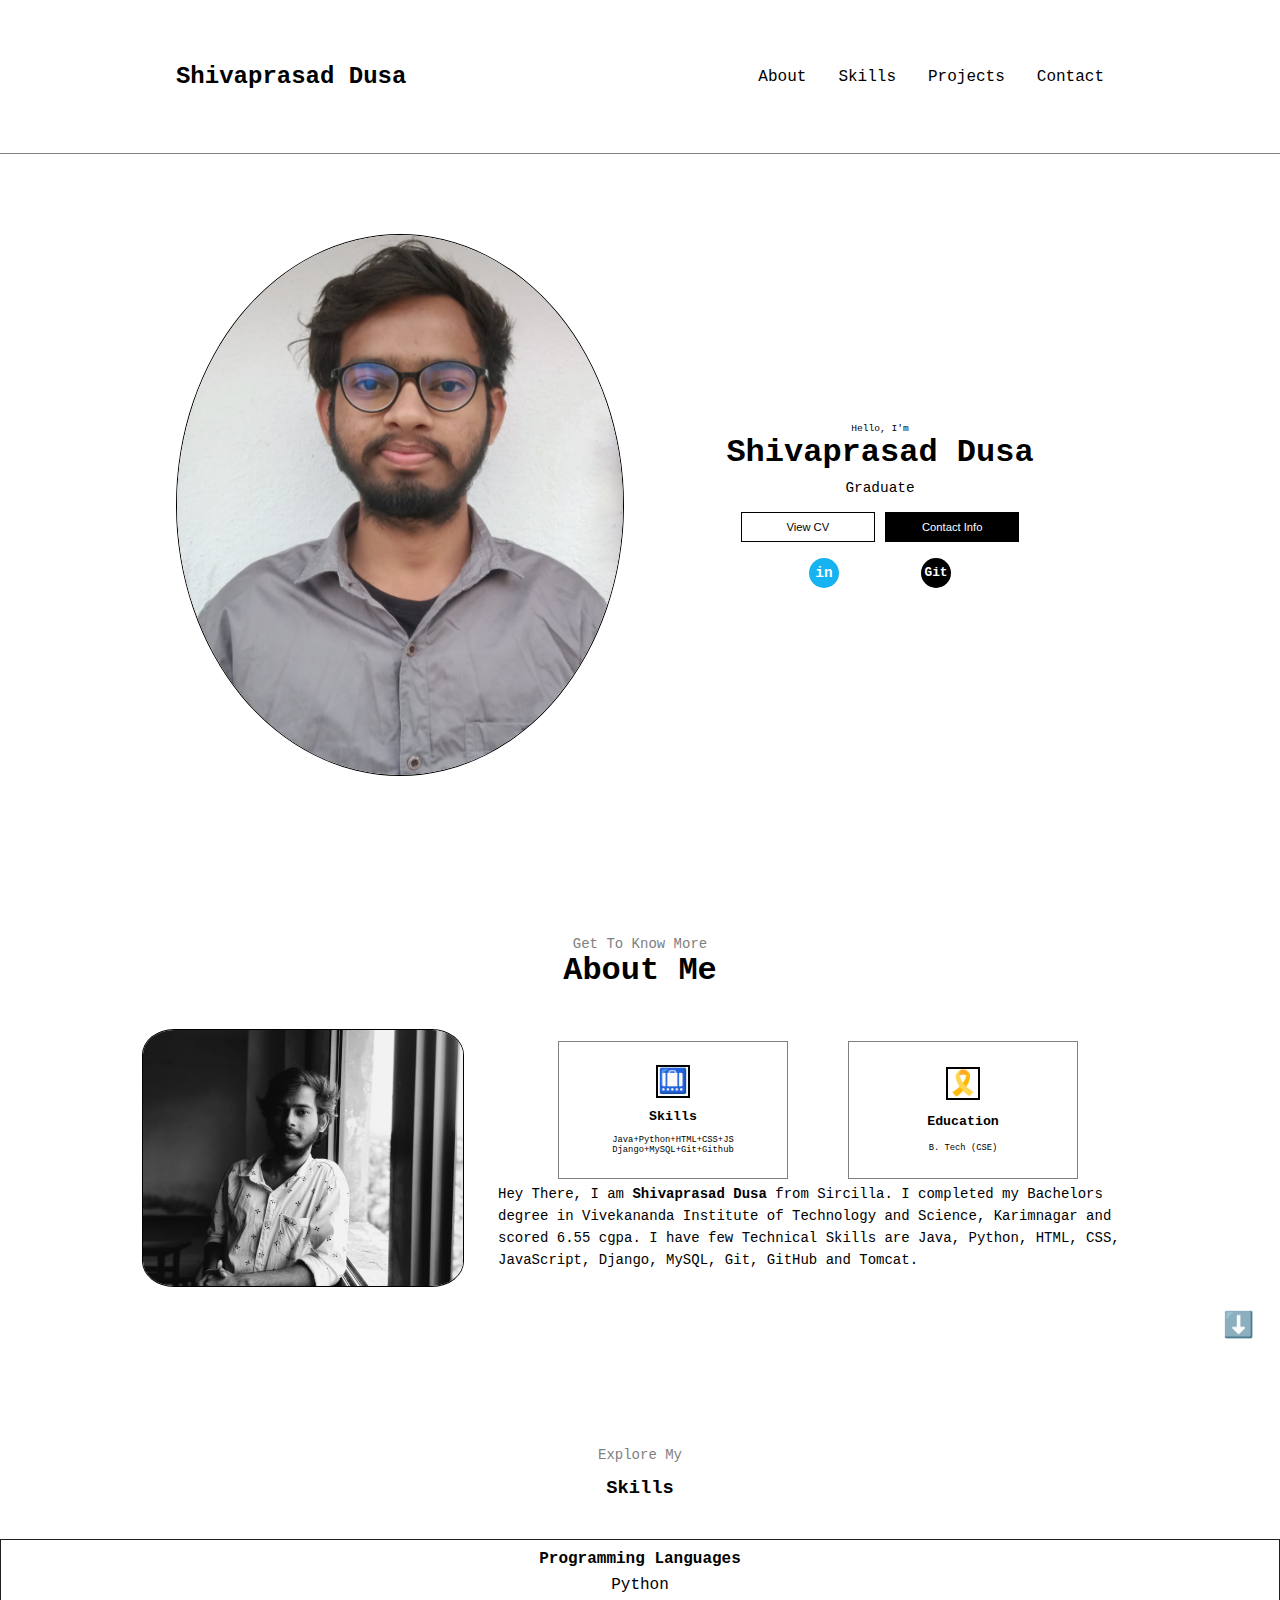
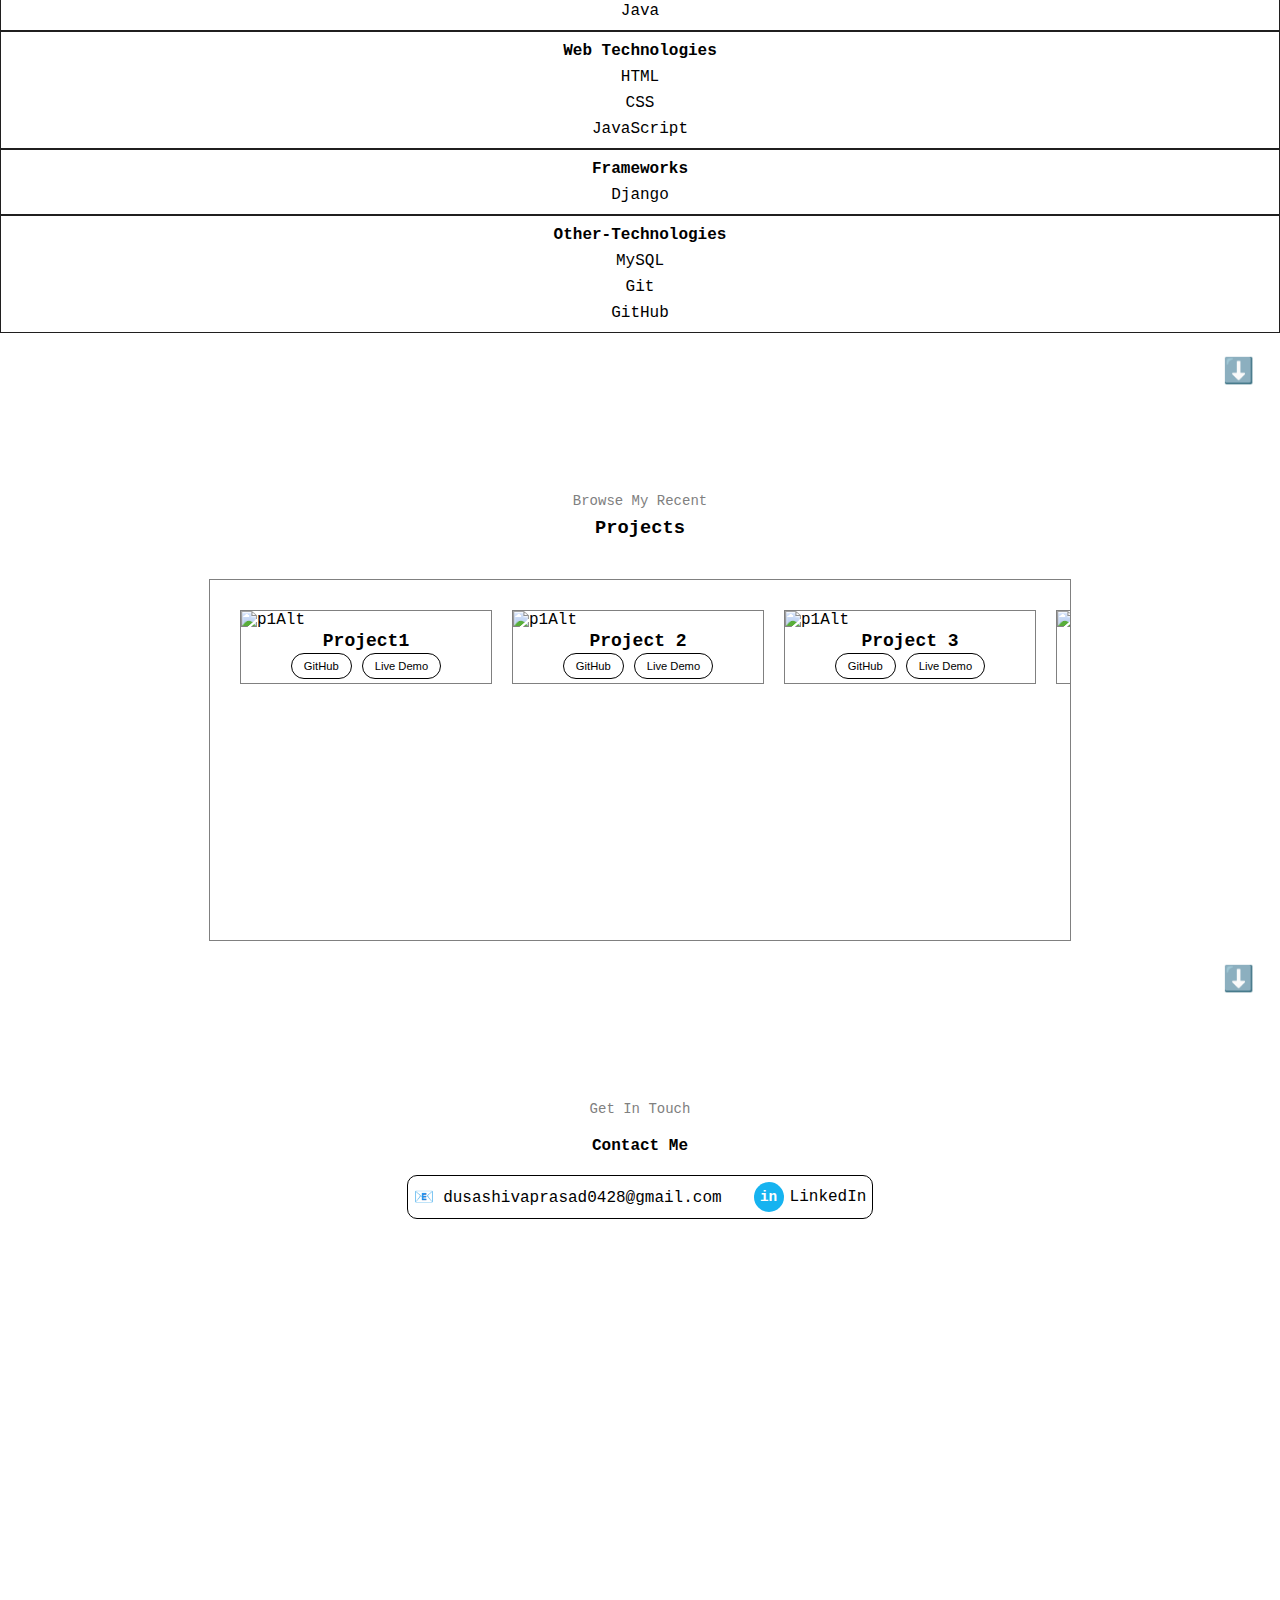
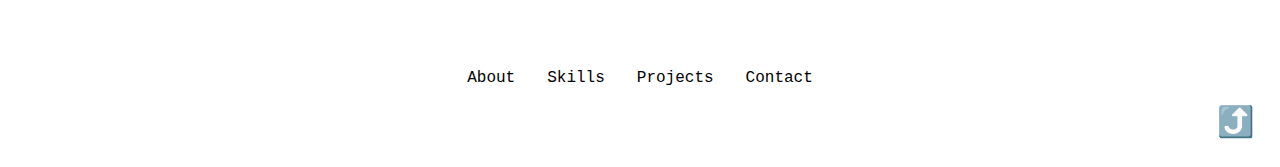
==== index.html @ 802c94ba "adding hrefs" ====
<!DOCTYPE html>
<html lang="en">
<head>
    <meta charset="UTF-8">
    <meta name="viewport" content="width=device-width, initial-scale=1.0">
    <title>Document</title>

    <link rel = "stylesheet"  href = "style.css"/>
</head>

    
<body>

    <nav id="nav-bar">
        <div class="logo">Shivaprasad Dusa</div>
        <ul class="nav-links">

            <li>    <a href="#about">About       </a>    </li>
            <li>    <a href="#skills">Skills     </a>    </li>
            <li>    <a href="#projects">Projects </a>    </li>
            <li>    <a href="#contact">Contact  </a>    </li>
            
        </ul>
    </nav>

    <section id="profile">
        <div class="profile-pic-container">
            <img src="Images/mine.jpg" class="profile-pic">
        </div>

        <div class="profile-container">
            <div class="profile-text-container">
                <p class="section-text-p1">Hello, I'm</p>
                <h1>Shivaprasad Dusa</h1>
                <p class="section-text-p2">Graduate</p>
            </div>

            <div class="resume-and-contact-container">
                <button class="btn resume-btn" onclick="window.open('Images/ShivaPrasadResumeG2.pdf')">View CV</button>
                <button class="btn contact-btn" onclick="location.href = '#contact'">Contact Info</button>
            </div>

            <div class="socials-container">
                <div class="linkedin-div"  onclick = "window.open('https://in.linkedin.com/in/shivaprasad-dusa-7744541a8')">in</div>
                <div class="github-div" onclick = "window.open('github.com/Shivaprasad100')">Git</div>
            </div>
        </div>
    </section>



    <section id="about">

        <div class="about-me-name-head">
            <p class="tag">Get To Know More</p>
            <h1>About Me</h1>
        </div>

        <div class="about-me-container">

            <div class="about-pic-container">
                <img src="Images/MeBlackWhitePic.jpg" alt="minePic" class="about-pic" >
            </div>

            <div class="about-container">

                <div class="skills-and-education-container">

                    <div class="skills-container">

                        <div class="skills-badge">🛄</div>
                        <h5 class="skills-name">Skills</h5>
                        <div class="skills-are">Java+Python+HTML+CSS+JS
                            Django+MySQL+Git+Github </div>
                    </div>

                    <div class="education-container">
                        <div class="education-badge">🎗️</div>
                        <h5 class="education-name">Education</h5>
                        <div class="education-is">B. Tech (CSE)</div>
                    </div>
                </div>

                <div class="career-object">
                    Hey There, I am <strong>Shivaprasad Dusa</strong> from Sircilla. 
                    I completed my Bachelors degree in Vivekananda Institute of Technology and Science, Karimnagar 
                    and scored 6.55 cgpa. 
                    I have few Technical Skills are Java, Python, HTML, CSS, JavaScript, 
                    Django, MySQL, Git, GitHub and Tomcat.
                </div>
            </div>
        </div>

        <div class="arrow icon" onclick="location.href='#skills'">⬇️</div>
    </section>


    <section id="skills">

        <div class="skills-head">
            <div class="tag">Explore My</div>
            <h3>Skills</h3>
        </div>

        <div class="skills-explore-container">

            

            
        </div>

        <div class="arrow icon" onclick="location.href='#projects' ">⬇️</div>
    </section>



    <section id="projects">

        <div class="project-head">
            <div class="tag">Browse My Recent</div>
            <h3> Projects </h3>
        </div>

        <div class="projects-container">

        </div>

        <div class="arrow icon" onclick="location.href='#contact' ">⬇️</div>
    </section>

    <section id="contact">

        <div class="contact-container">

            <div class="tag">Get In Touch </div>
            <div class="contact-me-name">Contact Me</div>

            <div class="contact-details">
                <div class="gmail-container">📧 dusashivaprasad0428@gmail.com </div>
                <div class="linkedin-container"><div class="linkedin-div">in</div> LinkedIn</div>
            </div>

        </div>


        <div class="nav-links-container">
            <ul class="nav-links">
                <li>    <a href="#about">About          </a>    </li>
                <li>    <a href="#skills">Skills        </a>    </li>
                <li>    <a href="#projects">Projects     </a>    </li>
                <li>    <a  href="#contact">Contact     </a> </li>
            </ul>
        
        </div>


        <div class="arrow icon arrowUp" onclick="location.href='#nav-bar'">⤴️</div>
    </section>

 
    <script src = "jsfile.js"></script>
    
</body>
</html>
---- style.css ----
*{
    margin : 0;
    padding: 0;
}

body{
    font-family:'Courier New', Courier, monospace, cursive;
    scroll-behavior:smooth;

    display: flex;
    flex-direction: column;

    height: 100%;
    width: 100%;
}

/* NAV-BAR */
#nav-bar{
    height: 17vh;
    border-bottom: 1px solid gray;
    display: flex;
    justify-content: space-around;

    align-items: center;

}

.logo{
    font-size: 150%;
    font-weight: 600;
}
.nav-links{
    display: flex;
    justify-content: center;
    gap: 2rem;
    list-style: none;
}

.nav-links a{
    text-decoration: none;
    color:black;
    text-decoration-color: white;
}
.nav-links a:hover{
    color: rgb(47, 46, 46);
    text-decoration: underline;
    text-decoration-color: rgb(157, 157, 157);
    text-underline-offset: 0.5rem;

}

section{
    padding: 80px 0;
    height: 100%;
    width: 100%;

    row-gap: 40px;
}
/* PROFILE */

#profile{
    display: flex;

    justify-content:center;
    align-items: center;    
    height: 100%;
    width: 100%;

    gap: 2rem;

}

.profile-pic-container{
    width: 35%;
    height: 10%;
    display: flex;
    justify-content: space-around;
    align-items: center;
}

.profile-pic{
    width: 35vw;
    height: 60vh;
    border-radius: 60%;
    border: 1px solid black;
}

.profile-container{
    display: flex;
    flex-direction: column;

    justify-content: center;
    align-items: center;

    row-gap: 1rem;

    width: 35%;

}
.profile-text-container{
    display: flex;
    flex-direction: column;
    justify-content: space-around;
    align-items: center;

    font-size: 100%;
    width: 100%;
}
.section-text-p1, .section-text-p2, .profile-text-container h1, .resume-and-contact-container{
    display: flex;
    justify-content: center;
    align-items: center;

    width: 100%;

    gap:10px;
}

.section-text-p1{
    font-size: 60%;
}
.section-text-p2{
    margin-top: 1vh;
    font-size: 90%;
}


/* BUTTONS */

.btn{
    border: 1px solid black;

    font-size: 70%;
    width: 30%;
}
.resume-btn{
    background-color: white;
    padding: 8px 10px;
    transition: background-color 0.4s, color 0.4s;
}
.resume-btn:hover{
    background-color: black;
    color: white;
    cursor: pointer;
    box-shadow: 1px 1px 1px 1px rgba(0, 0, 0, 0.3);
}


.contact-btn{
    padding: 8px 10px;
    background-color: black;
    color: white;
    transition: background-color 0.4s, color 0.4s;
}
.contact-btn:hover{
    background-color: white;
    color: black;
    cursor: pointer;
    box-shadow: 1px 1px 1px 1px rgba(0, 0, 0, 0.3);

}

/* SOCIALS */
.socials-container{
    display: flex;
    justify-content: space-around;
    align-items: center;

    width: 50%;

}
.linkedin-div{
    background-color: rgb(22, 179, 240);
    display: flex;
    justify-content: center;
    align-items: center;

    color: white;
    width: 30px;
    height: 30px;
    border-radius: 15px;

    text-align: center;
    cursor: pointer;

    text-wrap:nowrap;

    font-weight: bold;
    font-size: 90%;
}
.github-div{
    background-color: black;
    color: white;

    display: flex;
    justify-content: center;
    align-items: center;

    width: 30px;
    height: 30px;

    border-radius: 15px;

    font-size: 80%;
    font-weight: bold;

    cursor: pointer;
}


/* ABOUT */

#about{
    position: relative;

    display: flex;
    flex-direction: column;
    justify-content: space-around;

    align-items: center;

}
.about-me-name-head{
    display: flex;
    flex-direction: column;
    justify-content: center;
    align-items: center;



    width: 100%;
    height: 30%;
}


.about-me-container{
    display: flex;
    justify-content:center;
    align-items: center;

    gap: 4vh;


    width: 100%;
    height: 70%;

}
.about-pic-container{
    display: flex;
    justify-content: space-around;
    justify-items: center;
    align-items: center;
    width: 25%;
    height: 70%;

}
.about-pic{
    width: 100%;
    height: 100%;
    border-radius: 10%;
    border: 1PX solid black;

}


.about-container{
    display: flex;
    flex-direction: column;
    justify-content: space-around;
    align-items: center;

    width: 50%;
    height: 70%;
}

.skills-and-education-container{
    display: flex;
    justify-content:space-evenly;
    align-items: center;
    width: 100%;


}
.skills-container, .education-container{
    border: 1px solid gray;

    display: flex;
    flex-direction: column;
    justify-content: space-around;
    align-items: center;
    padding: 18px;

    height: 100px;
    width: 30%;

}

.skills-are,  .education-is{
    text-align: center;
    font-size: 55%;
}
.education-badge, .skills-badge{
    border: 2px solid black;
    font-size: 24px;
}


.career-object{
    font-size: 14px;
    padding: 4px 0px;
    line-height: 22px;

}
.arrow{
    position: absolute;
    bottom: 26px;
    right: 26px;
    font-size: 25px;
    cursor: pointer;
}



/* SKILLS */
#skills{
    position: relative;

    display: flex;
    flex-direction: column;

    justify-content: center;
    align-items: center;
}

.skills-head{
    display: flex;
    flex-direction: column;    
    justify-content: center;
    align-items: center;

    row-gap: 14px;

    width: 100%;
    height: 40%;

}


.skills-explore-container{
    display: flex;
    justify-content: space-around;

    flex-wrap: wrap;

    align-items: top;
    
    width: 100%;
    height: 100%;


    

}

.each-skill-container{
    display: flex;
    flex-direction: column;

    justify-content: space-around;

    border: 1px solid rgb(32, 31, 31);

    padding: 10px;

    min-width: 150px;

    width: 100%;
    height: 100%;

}

.skill-li{
    list-style: none;
    display: flex;

    justify-content: top;
    flex-direction: column;

    row-gap: 8px;
    align-items: center;

    width: 100%;
    height: 100%;

    font-size: 18px;

}
.skill-li li{
    font-size: 16px;
}

.skill-li :first-child{
    font-weight: bold;
}




#projects{
    position: relative;

    display: flex;
    flex-direction: column ;

    justify-content: top;

    align-items:center;

    width: 100%;



    /* row-gap: 40px; */

}

.project-head{
    display: flex;
    flex-direction: column;
    justify-content: center;


    width: 100%;
    height: 25%;

    align-items: center;
    row-gap: 8px;

}

.tag{
    color: gray;
    font-size: 14px;
}

.projects-container{

    display: flex;
    justify-items: center;
    align-items: top;

    column-gap: 20px;
    overflow-y: hidden;
    scrollbar-width: none;

    height: 75%;
    width: 80%;  
    max-width: 800px;  
    min-width: 500px;
    min-height: 300px;


    border: 1px solid gray;

    padding: 30px;


}
.projects-container:hover{
    box-shadow: 1px 1px 1px 1px rgba(0, 0, 0, 0.3);

}

.each-project-container{
    border: 1px solid gray;
    display: flex;
    flex-direction: column;

    justify-content: space-between;

    align-items: center;

    row-gap: 2px;

    width: 80%;
    min-width: 250px;

    height: 70%;
}

.project-pic-container{
    width: 100%;
    height: 80%;
}
.project-pic-container img{
    width: 100%;
    height: 100%;
}
.project-name{
    text-align: center;
    font-size: 18px;
    font-weight: 600;
}

.btn-to-go-to-projects-live{
    display: flex;
    justify-content: space-around;
    align-items: center;

    column-gap: 10px;
    padding-bottom: 4px;
    

}

.github-project-btn, .live-project-btn{
    padding: 6px 12px;
    border-radius: 16px;

    background-color: white;
    width:auto;
}


#contact{
    display: flex;
    flex-direction: column;

    justify-content: space-between;
    align-items: center;

    row-gap: 50vh;


    position: relative;



}

.contact-container{
    display: flex;
    flex-direction: column;

    justify-content: center;
    align-items: center;
    row-gap: 20px;

    width: 100%;
    height: 60%;

}

.contact-me-name{
    font-weight: 600;
}

.contact-details{
    display: flex;
    justify-content: center;

    align-items: center;
    gap: 2rem;

    border: 1px solid black;
    padding: 6px;

    border-radius: 10px;
}
.gmail-container{
    cursor: pointer;
    display: flex;
    justify-content: center;
    align-items: center;
}
.linkedin-container{
    display: flex;
    justify-content: center;
    align-items: center;

    column-gap: 6px;
    cursor: pointer;
}


.nav-links-container{
    width: 100%;
    height: 20%;

    display: flex;
    justify-content: center;
    align-items:center;

}

.arrowUp{
    font-weight:bolder;
    font-size: 30px;
}


@media (min-width:600px){
    @media (max-width: 1000px){
        .projects-container{
            grid-template-columns: 1fr 1fr 1fr;
        }
    }

}

@media (min-width:900px){
    @media (max-width: 1050px){
        .resume-btn, .contact-btn{
            width: 33%;
            font-size: 60%;
        }
        .skills-are, .education-is{
            font-size: 50%;
        }
        .profile-text-container h1, .logo{
            font-size: 135%;
        }
        .section-text-p2, .nav-links li a, .career-object,.linkedin-div, .github-div .linkedin-container, .gmail-container{
            font-size: 80%;
        }

        .profile-pic{
            width:30vw;
            height: 50vh;
        }

    }
}


@media (min-width:750px){
    @media (max-width: 901px){
        .resume-btn, .contact-btn{
            width: 33%;
            font-size:45%;
        }
        .profile-text-container h1, .logo{
            font-size: 45%;
        }
        .section-text-p2, .nav-links li a, .linkedin-div, .github-div, .linkedin-container, .gmail-container{
            font-size: 65%;
        }

        .profile-pic{
            height: 45vh;
        }

        .skills-are, .education-is{
            font-size: 40%;
        }

    }
}

@media (min-width:650px){
    @media (max-width: 749px){
        .skills-are, .education-is{
            font-size: 40%;
        }
        .resume-btn, .contact-btn{
            width: 33%;
            font-size:35%;
        }
        .profile-text-container h1, .logo{
            font-size: 100%;
        }
        .section-text-p2, .section-text-p1, .nav-links li a, .linkedin-div, .github-div, .project-name, .linkedin-container, .gmail-container{
            font-size: 45%;
        }

        .profile-pic{
            height: 40vh;
        }

    }
}

@media (max-width: 649px){

    .skills-are, .education-is{
        font-size: 60%;
    }
    .logo{
        font-size: 90%;
    }
    .nav-links{
        column-gap: 10px;
    }
    .nav-links li a{
        font-size: 60%;
        gap: 10px;
    }
    section, .about-me-container, .about-container, .contact-details, #contact{
        display: flex;
        flex-direction: column;

        justify-content: center;
        align-items: center;

        width: 95%;
        height: 100%;

        margin: 20px 0;

        row-gap: 10px;
    }

    .about-pic-container{
        width: 80%;
    }
    .about-container{
        width: 100%;

    }
    .career-object{
        height: 50%;
        width: 90%;
    }
    .skills-and-education-container{
        height: 50%;
        width: 90%;
    }
    .education-container, .skills-container{
        width: 35%;
        height: 100px;
    }

    .profile-pic-container{
        width: 70%;
        height: 60vh;
}
    .profile-pic{
        width: 100%;
        height: 100%;
    }
    .profile-container{
        width: 100%;
        height: 100%;
    }

    .skills-explore-container{
        display: flex;
        flex-wrap: wrap;

    }
    .each-skill-container{
        width: 200px;
        min-height: 150px;
    }

    .projects-container{
        max-height: 300px;
        
    }
    .each-project-container{
        height: auto;
        width: auto;
    }

    #contact{
        row-gap: 30vh;
        padding-bottom: 10px;
    }

  
}
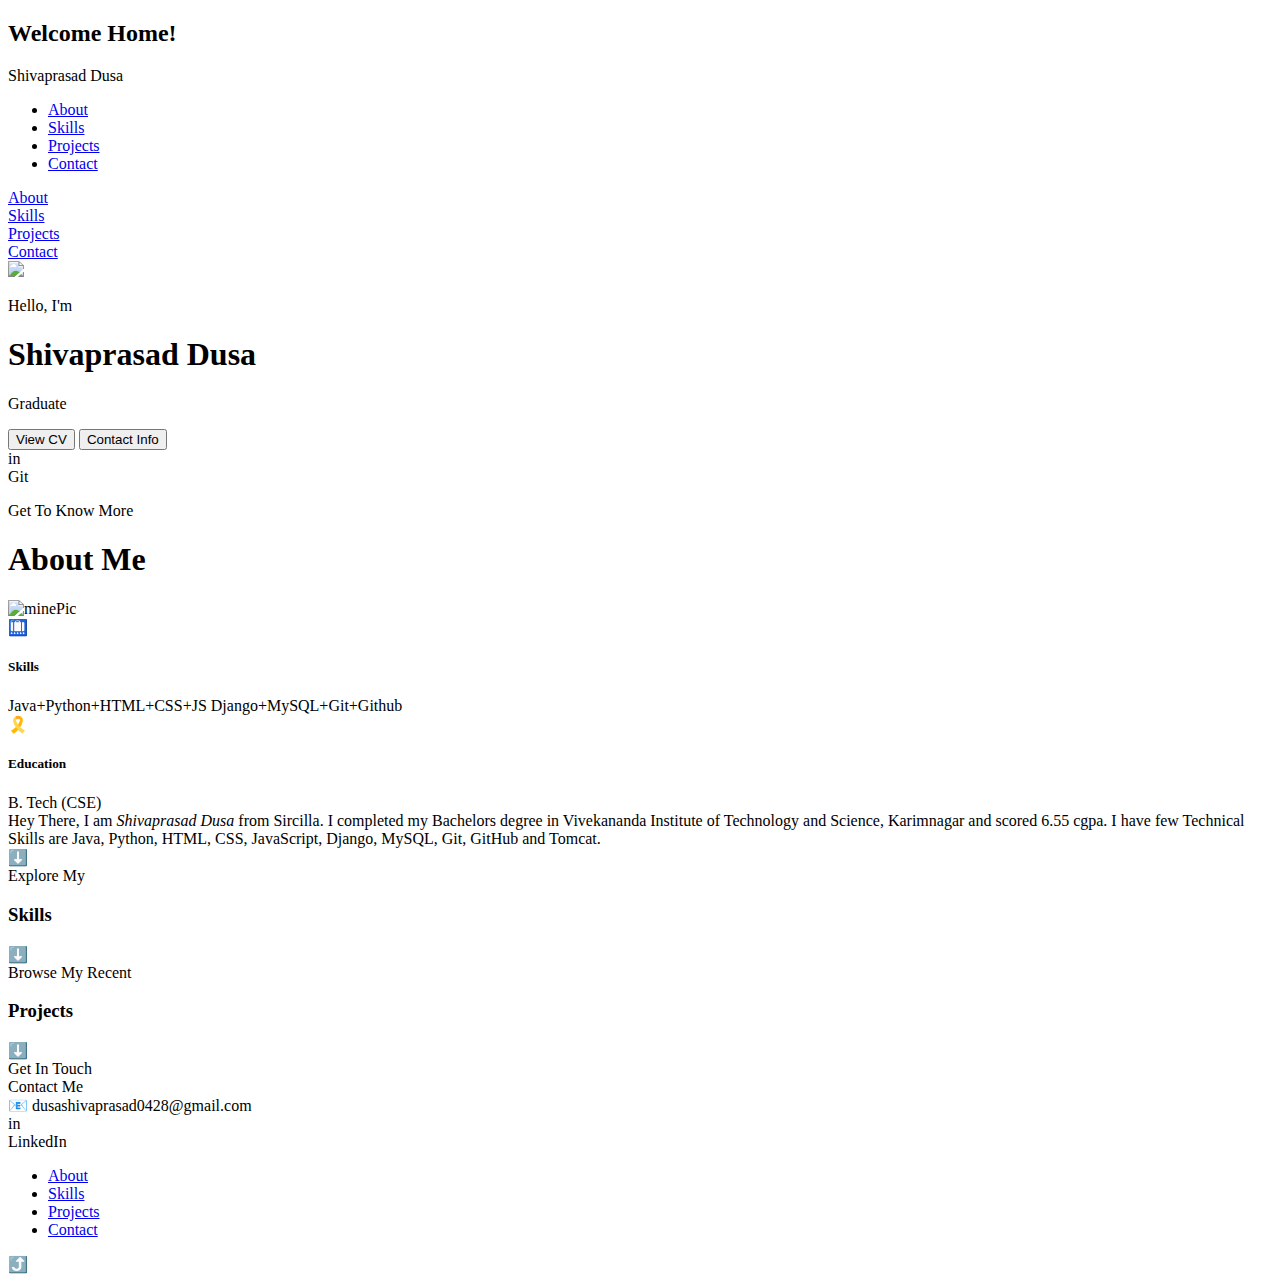
==== commit c8953643: "Update index.html" ====
--- a/index.html
+++ b/index.html
@@ -3,13 +3,17 @@
 <head>
     <meta charset="UTF-8">
     <meta name="viewport" content="width=device-width, initial-scale=1.0">
-    <title>Document</title>
+    <title>MyPortfolio</title>
 
-    <link rel = "stylesheet"  href = "style.css"/>
+    <link rel = "stylesheet"  href  = "Portfolio3.css">
 </head>
+<body>
+    
 
-    
-<body>
+
+
+    <h2  id="welcome"> Welcome Home!</h2>
+
 
     <nav id="nav-bar">
         <div class="logo">Shivaprasad Dusa</div>
@@ -21,11 +25,26 @@
             <li>    <a href="#contact">Contact  </a>    </li>
             
         </ul>
+        <div id="hamburgerMain">
+            <div class="hamburgerMenu" onclick = toggleMenu()>
+                <span></span>
+                <span></span>
+                <span></span>
+            </div>
+        
+            <div class="menu-info">
+                <div><a href="#about"> About </a></div>
+                <div><a href="#skills">Skills</a></div>
+                <div><a href="#projects">Projects</a> </div>
+                <div><a href="#contact">Contact</a> </div>
+            </div>
+        
+        </div>
     </nav>
 
     <section id="profile">
         <div class="profile-pic-container">
-            <img src="Images/mine.jpg" class="profile-pic">
+            <img src="mine.jpg" class="profile-pic">
         </div>
 
         <div class="profile-container">
@@ -36,13 +55,13 @@
             </div>
 
             <div class="resume-and-contact-container">
-                <button class="btn resume-btn" onclick="window.open('Images/ShivaPrasadResumeG2.pdf')">View CV</button>
+                <button class="btn resume-btn" onclick="window.open('mine.jpg')">View CV</button>
                 <button class="btn contact-btn" onclick="location.href = '#contact'">Contact Info</button>
             </div>
 
             <div class="socials-container">
-                <div class="linkedin-div"  onclick = "window.open('https://in.linkedin.com/in/shivaprasad-dusa-7744541a8')">in</div>
-                <div class="github-div" onclick = "window.open('github.com/Shivaprasad100')">Git</div>
+                <div class="linkedin-div" onclick = "window.open(`https://github.com`)">in</div>
+                <div class="github-div">Git</div>
             </div>
         </div>
     </section>
@@ -59,7 +78,7 @@
         <div class="about-me-container">
 
             <div class="about-pic-container">
-                <img src="Images/MeBlackWhitePic.jpg" alt="minePic" class="about-pic" >
+                <img src="mine2.jpg" alt="minePic" class="about-pic" >
             </div>
 
             <div class="about-container">
@@ -82,7 +101,7 @@
                 </div>
 
                 <div class="career-object">
-                    Hey There, I am <strong>Shivaprasad Dusa</strong> from Sircilla. 
+                    Hey There, I am <i>Shivaprasad Dusa</i> from Sircilla. 
                     I completed my Bachelors degree in Vivekananda Institute of Technology and Science, Karimnagar 
                     and scored 6.55 cgpa. 
                     I have few Technical Skills are Java, Python, HTML, CSS, JavaScript, 
@@ -157,8 +176,7 @@
         <div class="arrow icon arrowUp" onclick="location.href='#nav-bar'">⤴️</div>
     </section>
 
- 
-    <script src = "jsfile.js"></script>
-    
+
+    <script src="jsFile.js"></script>
 </body>
 </html>
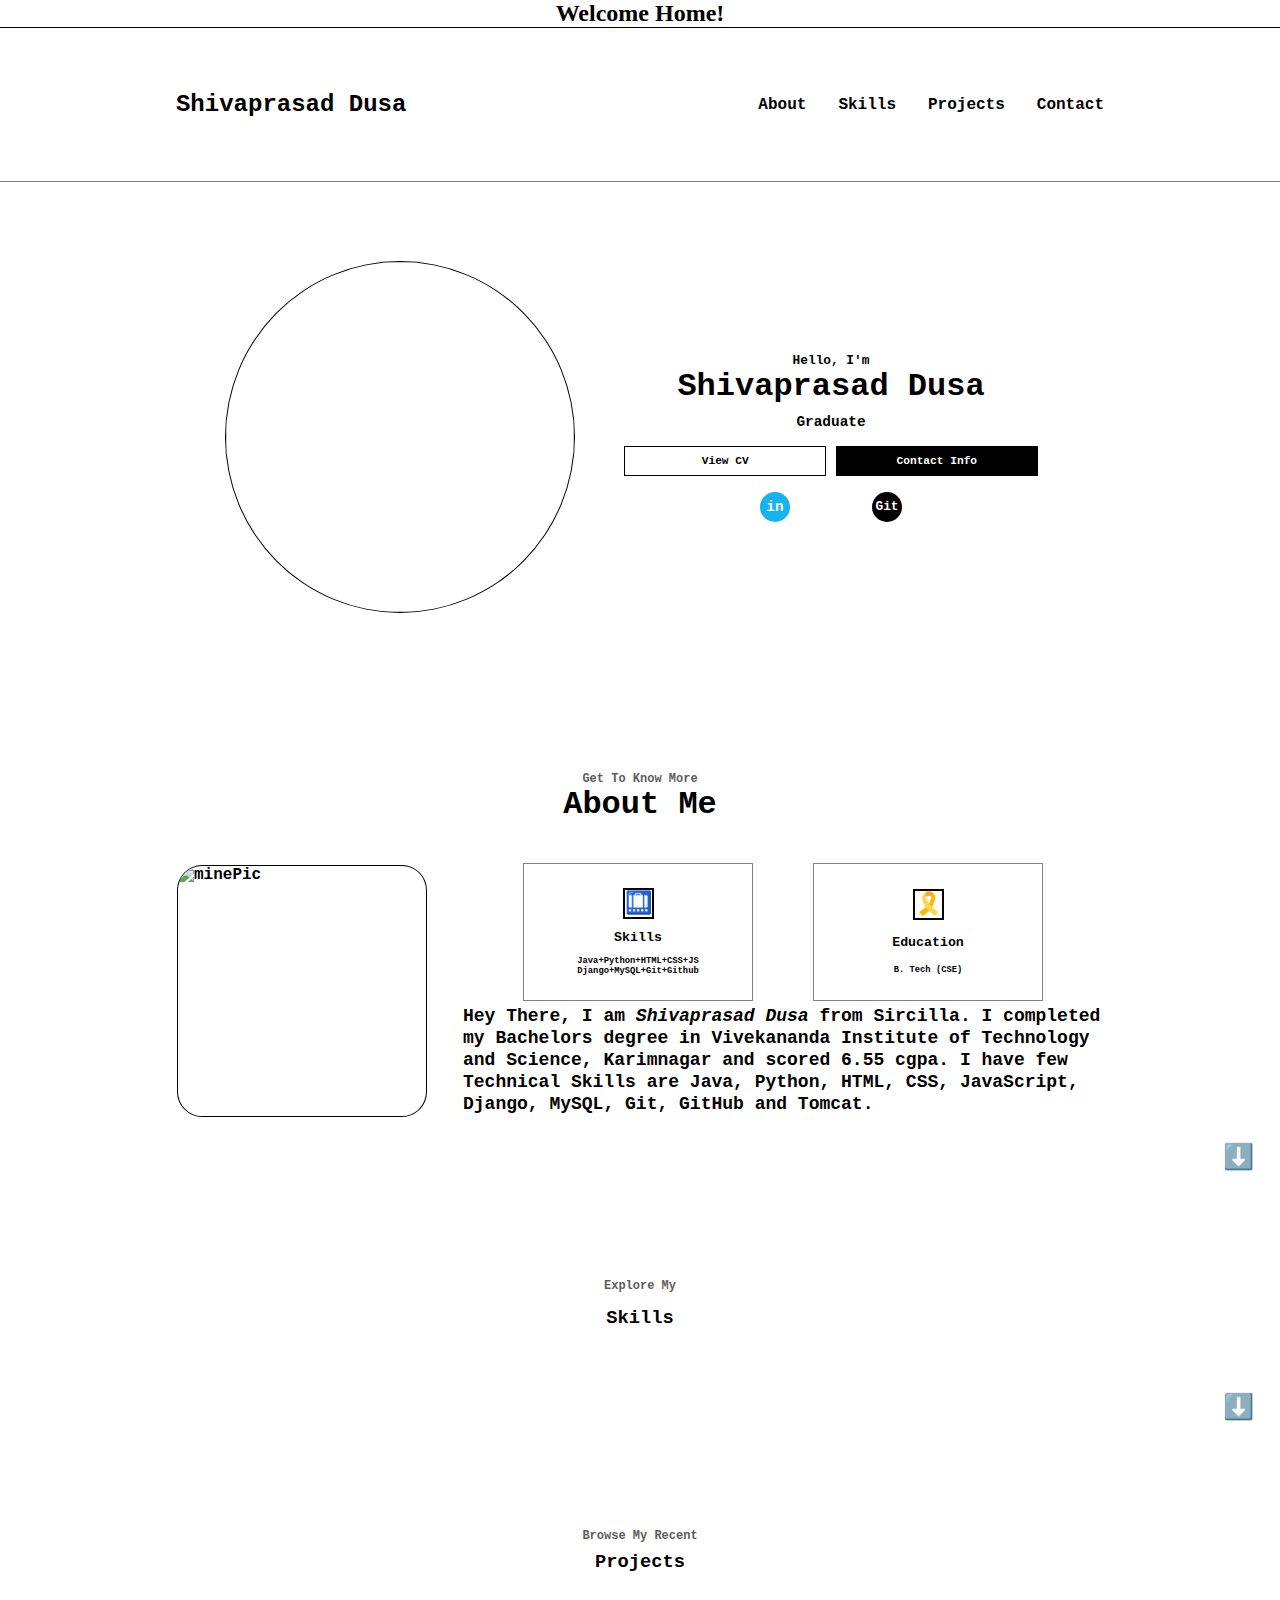
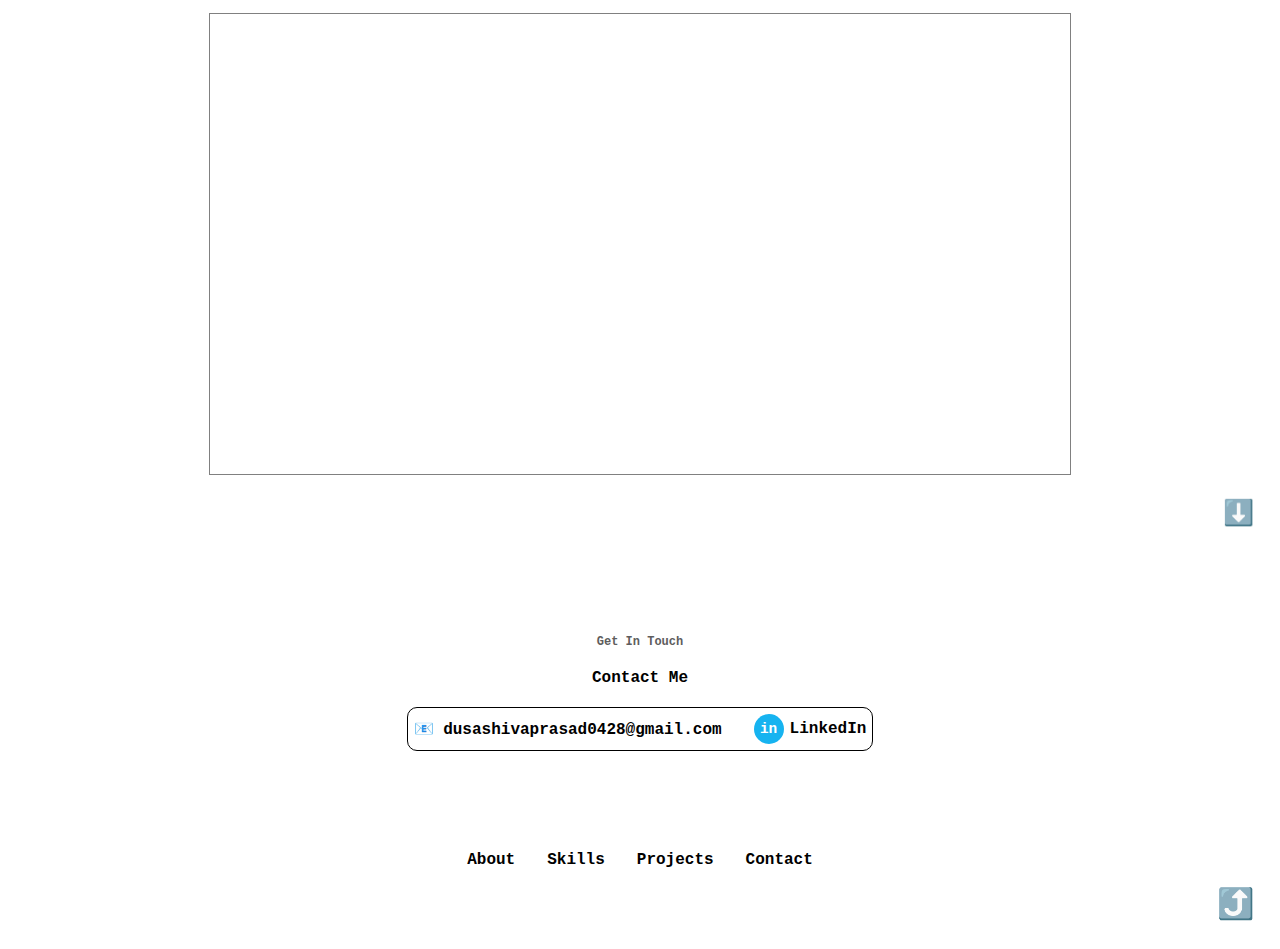
==== commit 6b423ef5: "Update index.html" ====
--- a/index.html
+++ b/index.html
@@ -5,7 +5,7 @@
     <meta name="viewport" content="width=device-width, initial-scale=1.0">
     <title>MyPortfolio</title>
 
-    <link rel = "stylesheet"  href  = "Portfolio3.css">
+    <link rel = "stylesheet"  href  = "style.css">
 </head>
 <body>
     
--- a/style.css
+++ b/style.css
@@ -0,0 +1,1031 @@
+*{
+    margin : 0;
+    padding: 0;
+}
+
+body{
+    font-family:'Courier New', Courier, monospace, cursive;
+    font-weight: 600;
+    scroll-behavior:smooth;
+
+    display: flex;
+    flex-direction: column;
+
+    justify-content: center;
+    align-items: center;
+
+    height: 100%;
+    width: 100%;
+
+    transition: all cubic-bezier(0.39, 0.575, 0.565, 1) ease-in-out;
+}
+
+
+/* WELCOME HOME KEY-FRAMES CODE */
+#welcome{
+    text-align: center;
+    font-family: Cochin;
+
+    margin: 0px;
+    animation-name: animate;
+    animation-duration: 3s;
+    animation-fill-mode: forwards;
+    animation-play-state: running ;
+    border-bottom: 1px solid black;
+    width: 100%;
+}
+@keyframes animate{
+    0%{
+        opacity: 0;
+        height: 50px;
+    }
+    20%{
+        opacity: 1;
+    }
+    80%{
+        opacity: 1;
+        height: 50px;
+    }
+    85%{
+        opacity: 0;
+        height: 50px;
+    }
+    100%{
+        opacity: 0;
+        height: 0px;
+    }
+}
+
+
+
+
+button{
+    font-family: 'Courier New', Courier, monospace;
+}
+button:hover{
+    cursor: pointer;
+    box-shadow: 2px 2px 2px rgba(0, 0, 0, 0.15);
+
+}
+
+.linkedin-container, .linkedin-div, .gmail-container, .section-text-p1,  .resume-btn, .contact-btn{
+    color: black;
+    font-weight: 600;
+    font-family: 'Courier New', Courier, monospace;
+}
+
+.github-project-btn a{
+    font-size: 12px;
+    color: white;
+    text-decoration: none;
+    font-weight: 600;
+}
+
+.live-project-btn a{
+    font-size: 12px;
+    color: black;
+    background-color: white;
+    text-decoration: none;
+    font-weight: 600;
+}
+
+.live-project-btn:hover, .live-project-btn:hover a{
+    background-color: black;
+    color: white;
+
+}
+
+a:hover,  button:hover a
+{
+
+    background-color: white;
+    color: brown;
+    cursor: pointer;
+    font-weight: bold;
+}
+
+
+
+
+
+
+
+/* NAV-BAR */
+#nav-bar{
+    height: 17vh;
+    border-bottom: 1px solid gray;
+    display: flex;
+    justify-content: space-around;
+
+    align-items: center;
+
+    width: 100%;
+
+}
+
+.logo{
+    font-size: 150%;
+    font-weight: 600;
+}
+.nav-links{
+    display: flex;
+    justify-content: center;
+    gap: 2rem;
+    list-style: none;
+}
+
+.nav-links a{
+    text-decoration: none;
+    color:black;
+    text-decoration-color: white;
+}
+.nav-links a:hover{
+    color: rgb(47, 46, 46);
+    text-decoration: underline;
+    text-decoration-color: rgb(157, 157, 157);
+    text-underline-offset: 0.5rem;
+
+}
+
+section{
+    padding: 80px 0;
+    height: 100%;
+    width: 100%;
+
+    row-gap: 40px;
+}
+/* PROFILE */
+
+#profile{
+    display: flex;
+
+    justify-content:center;
+    align-items: center;    
+    height: 100%;
+    width: 100%;
+
+    gap: 2rem;
+
+}
+
+.profile-pic-container{
+    width: 100%;
+    height: 350px;
+
+    display: flex;
+    justify-content: space-around;
+    align-items: center;
+    max-width: 350px;
+    max-height: 350px;
+}
+
+.profile-pic{
+    width: 100%;
+    height: 100%;
+    border-radius: 60%;
+    border: 1px solid black;
+
+    object-fit: cover;
+    object-position: center;
+}
+
+.profile-container{
+    display: flex;
+    flex-direction: column;
+
+    justify-content: center;
+    align-items: center;
+
+    row-gap: 1rem;
+
+    width: 35%;
+
+}
+.profile-text-container{
+    display: flex;
+    flex-direction: column;
+    justify-content: space-around;
+    align-items: center;
+
+    font-size: 100%;
+    width: 100%;
+}
+.section-text-p1, .section-text-p2, .profile-text-container h1, .resume-and-contact-container{
+    display: flex;
+    justify-content: center;
+    align-items: center;
+
+    width: 100%;
+
+    gap:10px;
+}
+
+.section-text-p1{
+    font-size: 80%;
+}
+.section-text-p2{
+    margin-top: 1vh;
+    font-size: 90%;
+    font-weight: 600;
+}
+
+
+/* BUTTONS */
+
+.btn{
+    border: 1px solid black;
+
+    font-size: 70%;
+    width: 30%;
+}
+
+.resume-and-contact-container{
+    width: 100%;
+}
+.resume-btn{
+    background-color: white;
+    padding: 8px 10px;
+    transition: background-color 0.4s, color 0.4s;
+    width: 45%;
+}
+.resume-btn:hover{
+    background-color: black;
+    color: white;
+    cursor: pointer;
+    box-shadow: 1px 1px 1px 1px rgba(0, 0, 0, 0.3);
+}
+
+
+.contact-btn{
+    width: 45%;
+    padding: 8px 10px;
+    background-color: black;
+    color: white;
+    transition: background-color 0.4s, color 0.4s;
+}
+.contact-btn:hover{
+    background-color: white;
+    color: black;
+    cursor: pointer;
+    box-shadow: 1px 1px 1px 1px rgba(0, 0, 0, 0.3);
+
+}
+
+/* SOCIALS */
+.socials-container{
+    display: flex;
+    justify-content: space-around;
+    align-items: center;
+
+    width: 50%;
+
+}
+.linkedin-div{
+    background-color: rgb(22, 179, 240);
+    display: flex;
+    justify-content: center;
+    align-items: center;
+
+    color: white;
+    width: 30px;
+    height: 30px;
+    border-radius: 15px;
+
+    text-align: center;
+    cursor: pointer;
+
+    text-wrap:nowrap;
+
+    font-weight: bold;
+    font-size: 90%;
+}
+.github-div{
+    background-color: black;
+    color: white;
+
+    display: flex;
+    justify-content: center;
+    align-items: center;
+
+    width: 30px;
+    height: 30px;
+
+    border-radius: 15px;
+
+    font-size: 80%;
+    font-weight: bold;
+
+    cursor: pointer;
+}
+
+
+/* ABOUT */
+
+#about{
+    position: relative;
+
+    display: flex;
+    flex-direction: column;
+    justify-content: space-around;
+
+    align-items: center;
+
+}
+.about-me-name-head{
+    display: flex;
+    flex-direction: column;
+    justify-content: center;
+    align-items: center;
+
+
+
+    width: 100%;
+    height: 30%;
+}
+
+
+.about-me-container{
+    display: flex;
+    justify-content:center;
+    align-items: center;
+
+    gap: 4vh;
+
+    width: 100%;
+    height: 70%;
+
+}
+.about-pic-container{
+    display: flex;
+    justify-content: space-around;
+    justify-items: center;
+    align-items: center;
+    width: 45%;
+    height: 70%;
+    max-width: 250px;
+    max-height: 250px;
+    height: 250px;
+
+}
+.about-pic{
+    width: 100%;
+    height: 100%;
+    border-radius: 10%;
+    max-width: 250px;
+    max-height: 250px;
+    border: 1PX solid black;
+
+}
+
+
+.about-container{
+    display: flex;
+    flex-direction: column;
+    justify-content: space-around;
+    align-items: center;
+
+    width: 50%;
+    height: 70%;
+}
+
+.skills-and-education-container{
+    display: flex;
+    justify-content:space-evenly;
+    align-items: center;
+    width: 100%;
+
+
+}
+.skills-container, .education-container{
+    border: 1px solid gray;
+
+    display: flex;
+    flex-direction: column;
+    justify-content: space-around;
+    align-items: center;
+    padding: 18px;
+
+    height: 100px;
+    width: 30%;
+
+}
+
+.skills-are,  .education-is{
+    text-align: center;
+    font-size: 55%;
+    font-weight: 600;
+}
+.education-badge, .skills-badge{
+    border: 2px solid black;
+    font-size: 22px;
+}
+
+
+.career-object{
+    font-size: 18px;
+    font-weight: 600;
+    padding: 4px 0px;
+    line-height: 22px;
+    width: 100%;
+
+}
+.arrow{
+    position: absolute;
+    bottom: 26px;
+    right: 26px;
+    font-size: 25px;
+    cursor: pointer;
+}
+
+
+
+/* SKILLS */
+#skills{
+    position: relative;
+
+    display: flex;
+    flex-direction: column;
+
+    justify-content: center;
+    align-items: center;
+}
+
+.skills-head{
+    display: flex;
+    flex-direction: column;    
+    justify-content: center;
+    align-items: center;
+
+    row-gap: 14px;
+
+    width: 100%;
+    height: 40%;
+
+}
+
+
+.skills-explore-container{
+    display: flex;
+    justify-content: space-around;
+
+    flex-wrap: wrap;
+
+    align-items: top;
+    
+    width: 100%;
+    height: 100%;
+
+
+    
+
+}
+
+.each-skill-container{
+    display: flex;
+    flex-direction: column;
+
+    justify-content: space-around;
+
+    border: 1px solid rgb(32, 31, 31);
+
+    padding: 10px;
+
+    min-width: 150px;
+
+    width: 100%;
+    height: 100%;
+
+}
+
+.skill-li{
+    list-style: none;
+    display: flex;
+
+    justify-content: top;
+    flex-direction: column;
+
+    row-gap: 8px;
+    align-items: center;
+
+    width: 100%;
+    height: 100%;
+
+    font-size: 18px;
+
+}
+.skill-li li{
+    font-size: 16px;
+}
+
+.skill-li :first-child{
+    font-weight: bold;
+}
+
+
+#projects{
+    position: relative;
+
+    display: flex;
+    flex-direction: column ;
+
+    justify-content: top;
+
+    align-items:center;
+
+    width: 100%;
+
+
+
+    /* row-gap: 40px; */
+
+}
+
+.project-head{
+    display: flex;
+    flex-direction: column;
+    justify-content: center;
+
+
+    width: 100%;
+    height: 25%;
+
+    align-items: center;
+    row-gap: 8px;
+
+}
+
+.tag{
+    color: rgb(94, 93, 93);
+    font-size: 12px;
+}
+
+.projects-container{
+
+    display: flex;
+    justify-items: center;
+    align-items: top;
+
+    column-gap: 20px;
+    overflow-y: hidden;
+    scrollbar-width: none;
+
+    height: 75%;
+    width: 80%;  
+    max-width: 800px;  
+    min-width: 500px;
+    min-height: 400px;
+
+
+    border: 1px solid gray;
+
+    padding: 30px;
+
+
+}
+.projects-container:hover{
+    box-shadow: 1px 1px 1px 1px rgba(0, 0, 0, 0.3);
+
+}
+
+.each-project-container{
+    border: 1px solid gray;
+    display: flex;
+    flex-direction: column;
+
+    justify-content: space-between;
+
+    align-items: center;
+
+    row-gap: 2px;
+
+    width: 80%;
+    min-width: 250px;
+    min-height: 380px;
+
+    height: 70%;
+}
+
+.project-pic-container{
+    border: 1px solid gray;
+    width: 100%;
+    height: 80%;
+}
+.project-pic-container img{
+    width: 100%;
+    height: 100%;
+    min-height: 300px;
+}
+.project-name{
+    text-align: center;
+    font-size: 14px;
+    height: 10%;
+    font-weight: 600;
+}
+
+.btn-to-go-to-projects-live{
+    display: flex;
+    justify-content: space-around;
+    align-items: center;
+
+    column-gap: 10px;
+    padding-bottom: 4px;
+    
+
+}
+
+.github-project-btn, .live-project-btn{
+    padding: 4px 8px;
+    border-radius: 16px;
+
+  
+    width:auto;
+}
+
+.github-project-btn{
+    background-color: black;
+    color: white;
+}
+.github-project-btn:hover{
+    background-color: white;
+    color: black;
+}
+
+
+#contact{
+    display: flex;
+    flex-direction: column;
+
+    justify-content: space-between;
+    align-items: center;
+
+    row-gap: 100px;
+
+
+    position: relative;
+
+
+}
+
+.contact-container{
+    display: flex;
+    flex-direction: column;
+
+    justify-content: center;
+    align-items: center;
+    row-gap: 20px;
+
+    width: 100%;
+    height: 60%;
+
+}
+
+.contact-me-name{
+    font-weight: 600;
+}
+
+.contact-details{
+    display: flex;
+    justify-content: center;
+
+    align-items: center;
+    gap: 2rem;
+
+    border: 1px solid black;
+    padding: 6px;
+
+    border-radius: 10px;
+}
+.gmail-container{
+    cursor: pointer;
+    display: flex;
+    justify-content: center;
+    align-items: center;
+}
+.linkedin-container{
+    display: flex;
+    justify-content: center;
+    align-items: center;
+
+    column-gap: 6px;
+    cursor: pointer;
+}
+
+
+.nav-links-container{
+    width: 100%;
+    height: 20%;
+
+    display: flex;
+    justify-content: center;
+    align-items:center;
+
+}
+
+.arrowUp{
+    font-weight:bolder;
+    font-size: 30px;
+}
+
+
+#hamburgerMain{
+    justify-content: right;
+    align-items: right;
+    position: relative;
+
+
+        display: none;
+
+
+    
+}
+
+.hamburgerMenu{
+    display: flex;
+    flex-direction: column;
+    justify-content: center;
+    align-items: center;
+
+    width: 30px;
+    height: 30px;
+
+    justify-content: space-around;
+    cursor: pointer;
+}
+
+span{
+    width: 100%;
+    height: 3px;
+    background-color: black;
+    transition: all 0.3s ease-in-out;
+
+
+}
+
+.menu-info{
+    position: absolute;
+    border: 1px solid lightsteelblue;
+    padding:  10px 20px;
+    top: 100%;
+    display: none;
+    transition: all 0.3s ease-in-out;
+
+    background-color: white;
+
+}
+
+.hamburgerMenu.open span:first-child {
+    transform: rotate(45deg) translate(8px, 6px);
+
+}
+.hamburgerMenu.open span:nth-child(2){
+    opacity: 0;
+}
+.hamburgerMenu.open span:last-child{
+    transform: rotate(-45deg) translate(8px, -6px);
+}
+
+.menu-info.open{
+    display: flex;
+    flex-direction: column;
+}
+
+.menu-info div{
+    cursor: pointer;
+}
+.menu-info a{
+    text-decoration: none;
+    color: gray;
+    font-weight: 600;
+    line-height: 24px;
+    transition: all 0.4s ease-in-out;
+}
+.menu-info a:hover{
+    color: black;
+}
+
+
+@media (max-width: 900px){
+
+    .nav-links{
+        display: none;
+    }
+    #hamburgerMain{
+        display: flex;
+    }
+
+
+}
+
+
+@media (max-width: 1150px){
+    
+
+    .resume-and-contact-container{
+        width: 100%;
+    }
+    .resume-btn, .contact-btn{
+        width: 45%;
+        font-size:65%;
+    }
+
+
+    @media (min-width:900px){
+
+        .skills-are, .education-is{
+            font-size: 50%;
+        }
+        
+        .nav-links li a, .career-object,.linkedin-div, .github-div .linkedin-container, .gmail-container{
+            font-size: 80%;
+        }
+
+       
+        .career-object{
+            font-size: 90%;
+        }
+
+    }
+}
+
+
+
+@media (max-width: 901px){
+
+
+
+        @media (min-width:750px){
+        .linkedin-div, .github-div, .linkedin-container, .gmail-container{
+            font-size: 65%;
+        }
+
+
+        .skills-are, .education-is{
+            font-size: 40%;
+        }
+        .career-object{
+            font-size: 60%;
+        }
+
+    }
+}
+
+@media (max-width: 749px){
+
+    section, .about-me-container, .about-container, .contact-details, #contact, #profile{
+        display: flex;
+        flex-direction: column;
+
+        justify-content: space-around;
+        align-items: center;
+
+        width: 95%;
+        height: 100%;
+    
+        row-gap: 10px;
+    }
+
+    #profile{
+        max-width: 350px;         
+        height: 100%;
+    }
+
+    .profile-pic-container, .profile-container, .about-pic-container{
+        max-width: 350px;
+        width: 100%;
+    }
+
+
+
+        @media (min-width:650px){
+       
+        
+        
+        .profile-text-container{
+            width: 100%;
+        }
+
+        .career-object{
+            height: 50%;
+            width: 100%;
+            font-size: 80%;
+        }
+
+        .gmail-container, .linkedin-container{
+            font-size: 70%;
+        }
+
+    }
+}
+
+@media (max-width: 649px){
+
+    
+    section, .about-me-container, .about-container, .contact-details, #contact{
+        display: flex;
+        flex-direction: column;
+
+        justify-content: center;
+        align-items: center;
+
+        width: 95%;
+        height: 100%;
+
+        margin: 20px 0;
+
+        row-gap: 10px;
+    }
+
+   
+    .about-container{
+        width: 100%;
+
+    }
+    .career-object{
+        height: 50%;
+        width: 100%;
+        font-size: 80%;
+    }
+    .skills-and-education-container{
+        height: 50%;
+        width: 90%;
+    }
+    .education-container, .skills-container{
+        width: 35%;
+        height: 100px;
+    }
+
+    
+
+
+    .profile-pic{
+        width: 100%;
+        height: 100%;
+    }
+    .profile-container{
+        width: 100%;
+    }
+
+    .skills-explore-container{
+        display: flex;
+        flex-wrap: wrap;
+
+    }
+    .each-skill-container{
+        width: 200px;
+        min-height: 150px;
+    }
+
+    .projects-container{
+        max-height: 300px;
+        
+    }
+    .each-project-container{
+        height: auto;
+        width: auto;
+    }
+
+    #contact{
+        row-gap: 30vh;
+        padding-bottom: 10px;
+    }
+
+    .gmail-container, .linkedin-container{
+        font-size: 60%;
+    }
+
+    
+
+  
+}
+
+
+@media (max-width: 530px){
+    
+
+    .profile-pic-container, .about-pic-container{
+        width: 300px;
+        height: 300px;
+    }
+    .profile-pic{
+        width: 100%;
+        height: 100%;
+    }
+
+    .projects-container{
+        width: 450px;
+        max-height: 300px;
+        max-width: 450px;
+    }
+    .each-project-container{
+        max-height: 250px;
+        max-width: 250px;
+    }
+}
+
+@media (max-width: 450px){
+
+    .profile-pic-container, .about-pic-container{
+        width: 250px;
+        height: 250px;
+    }
+}
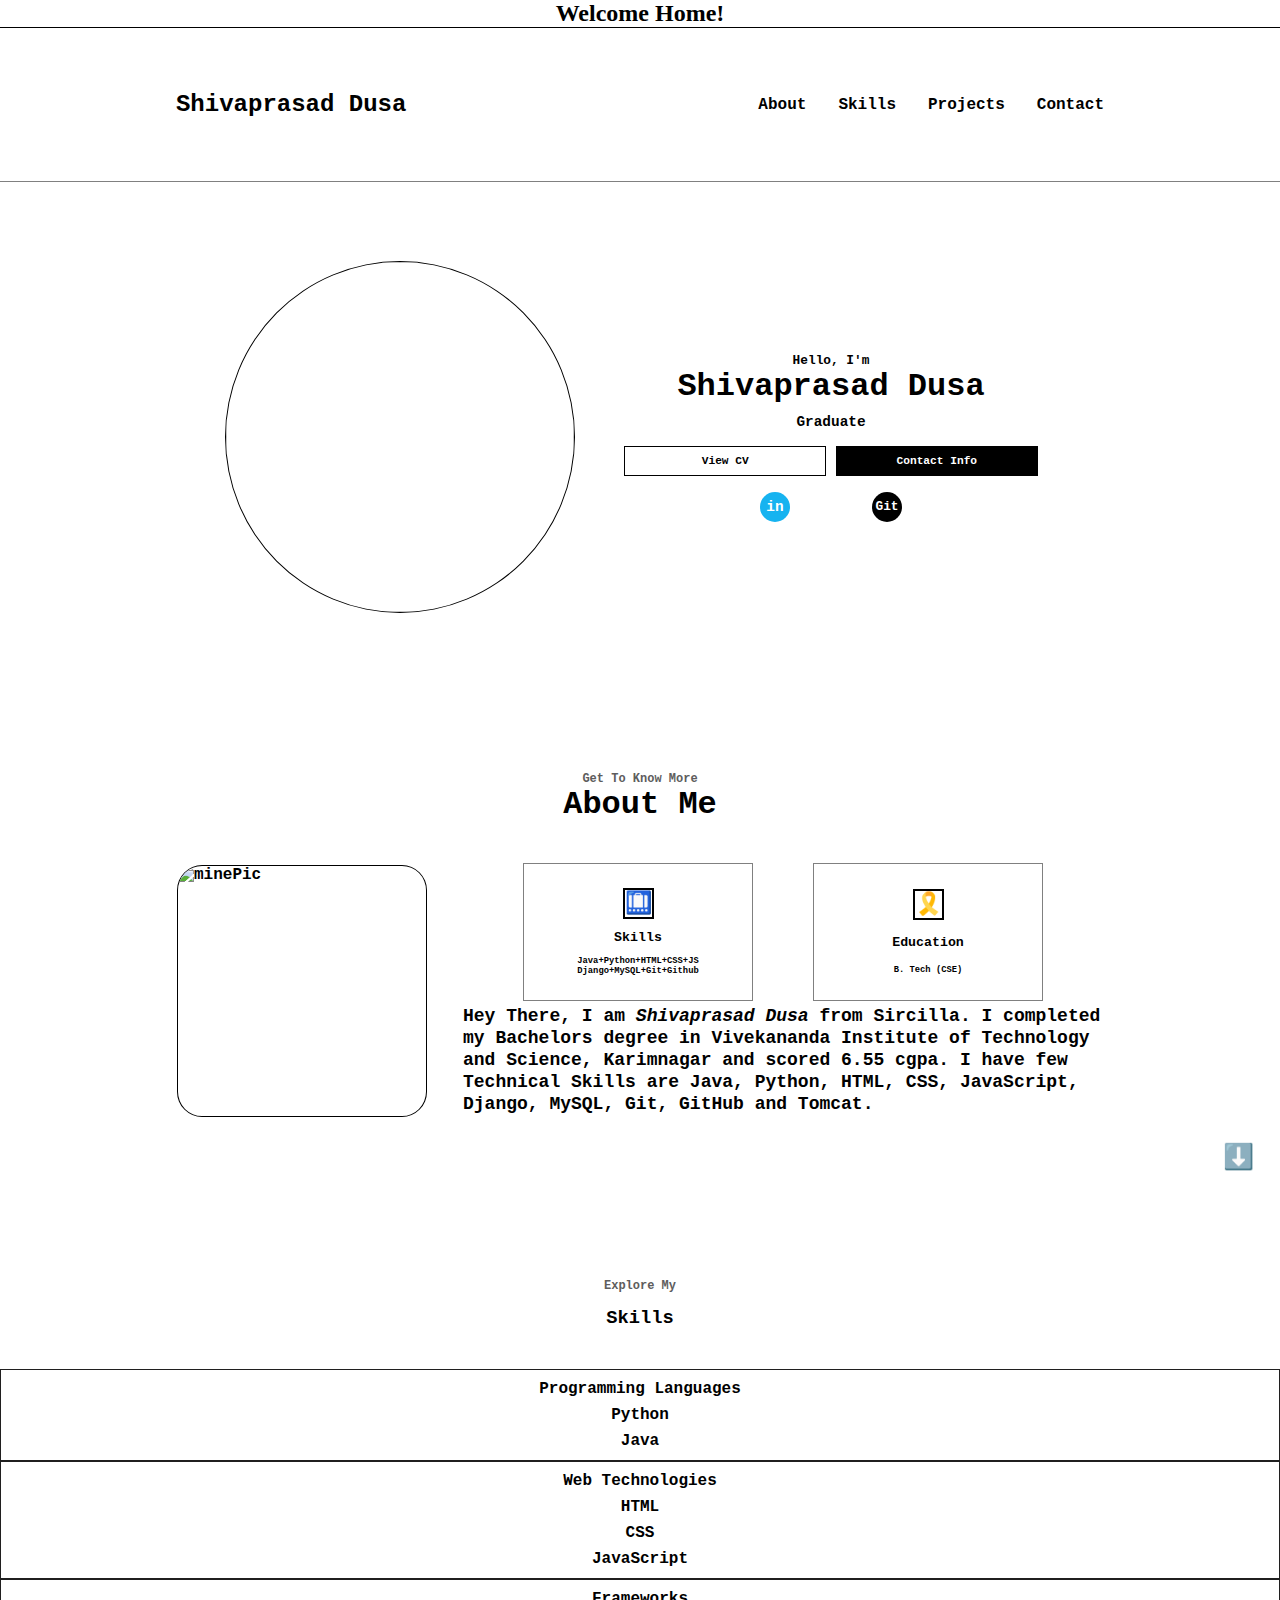
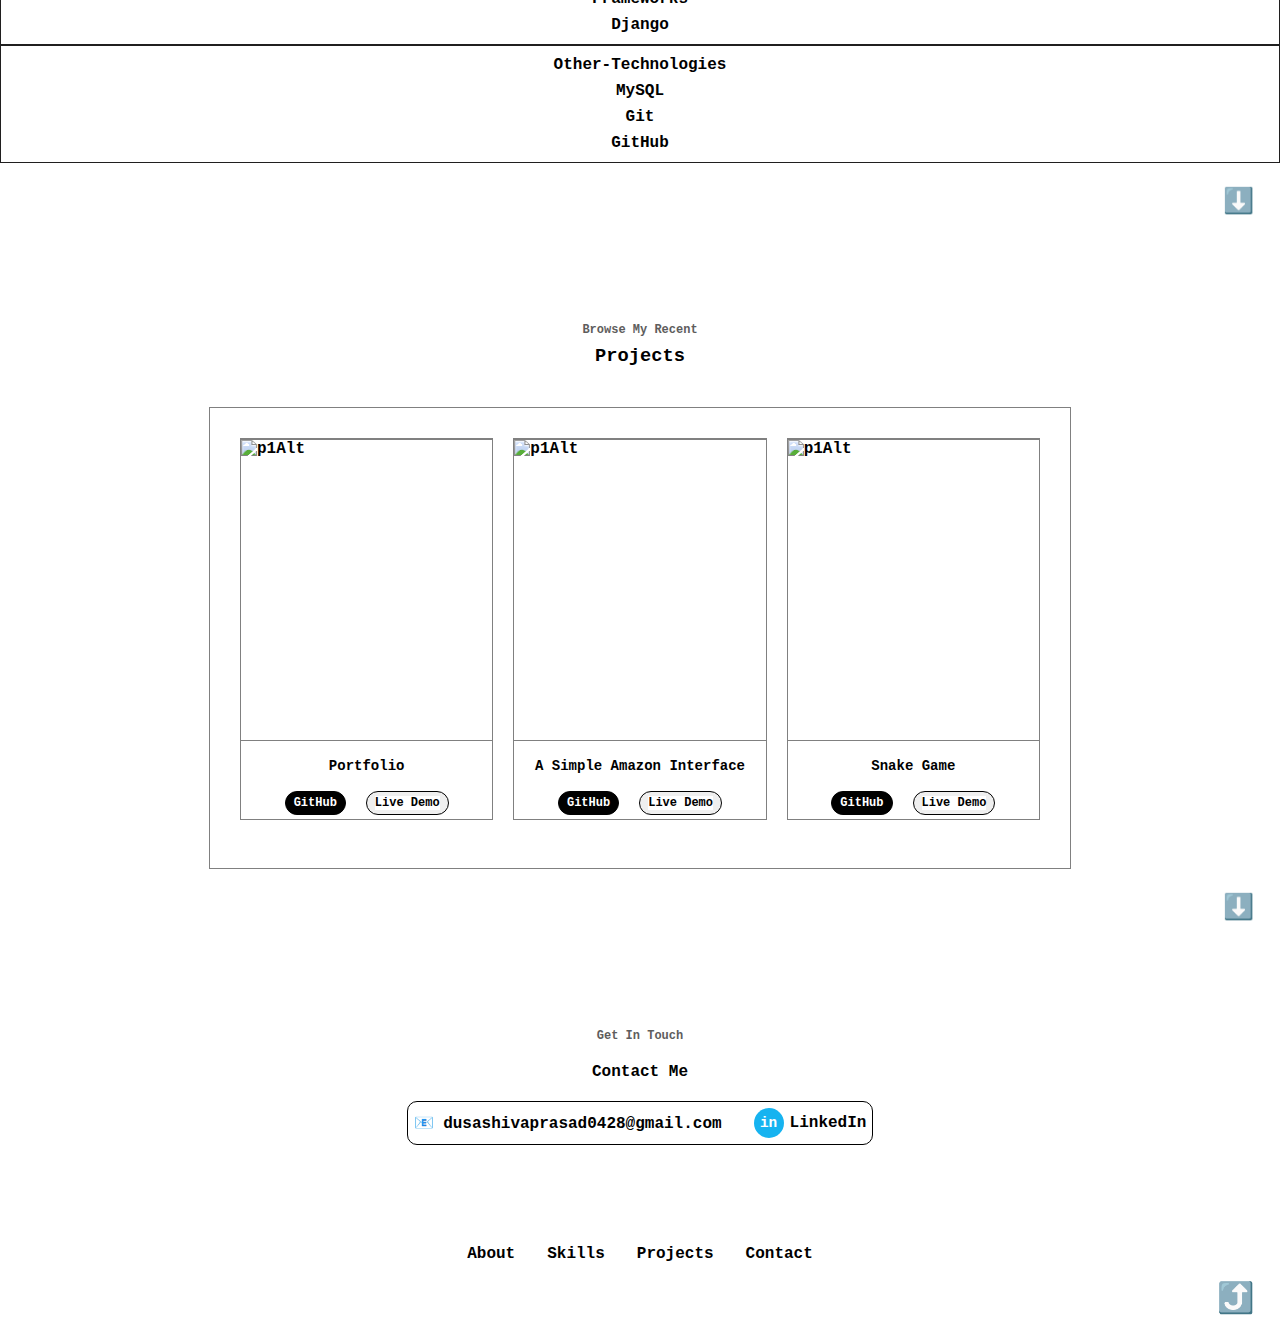
==== commit db208d4f: "Update index.html" ====
--- a/index.html
+++ b/index.html
@@ -177,6 +177,6 @@
     </section>
 
 
-    <script src="jsFile.js"></script>
+    <script src="jsfile.js"></script>
 </body>
 </html>
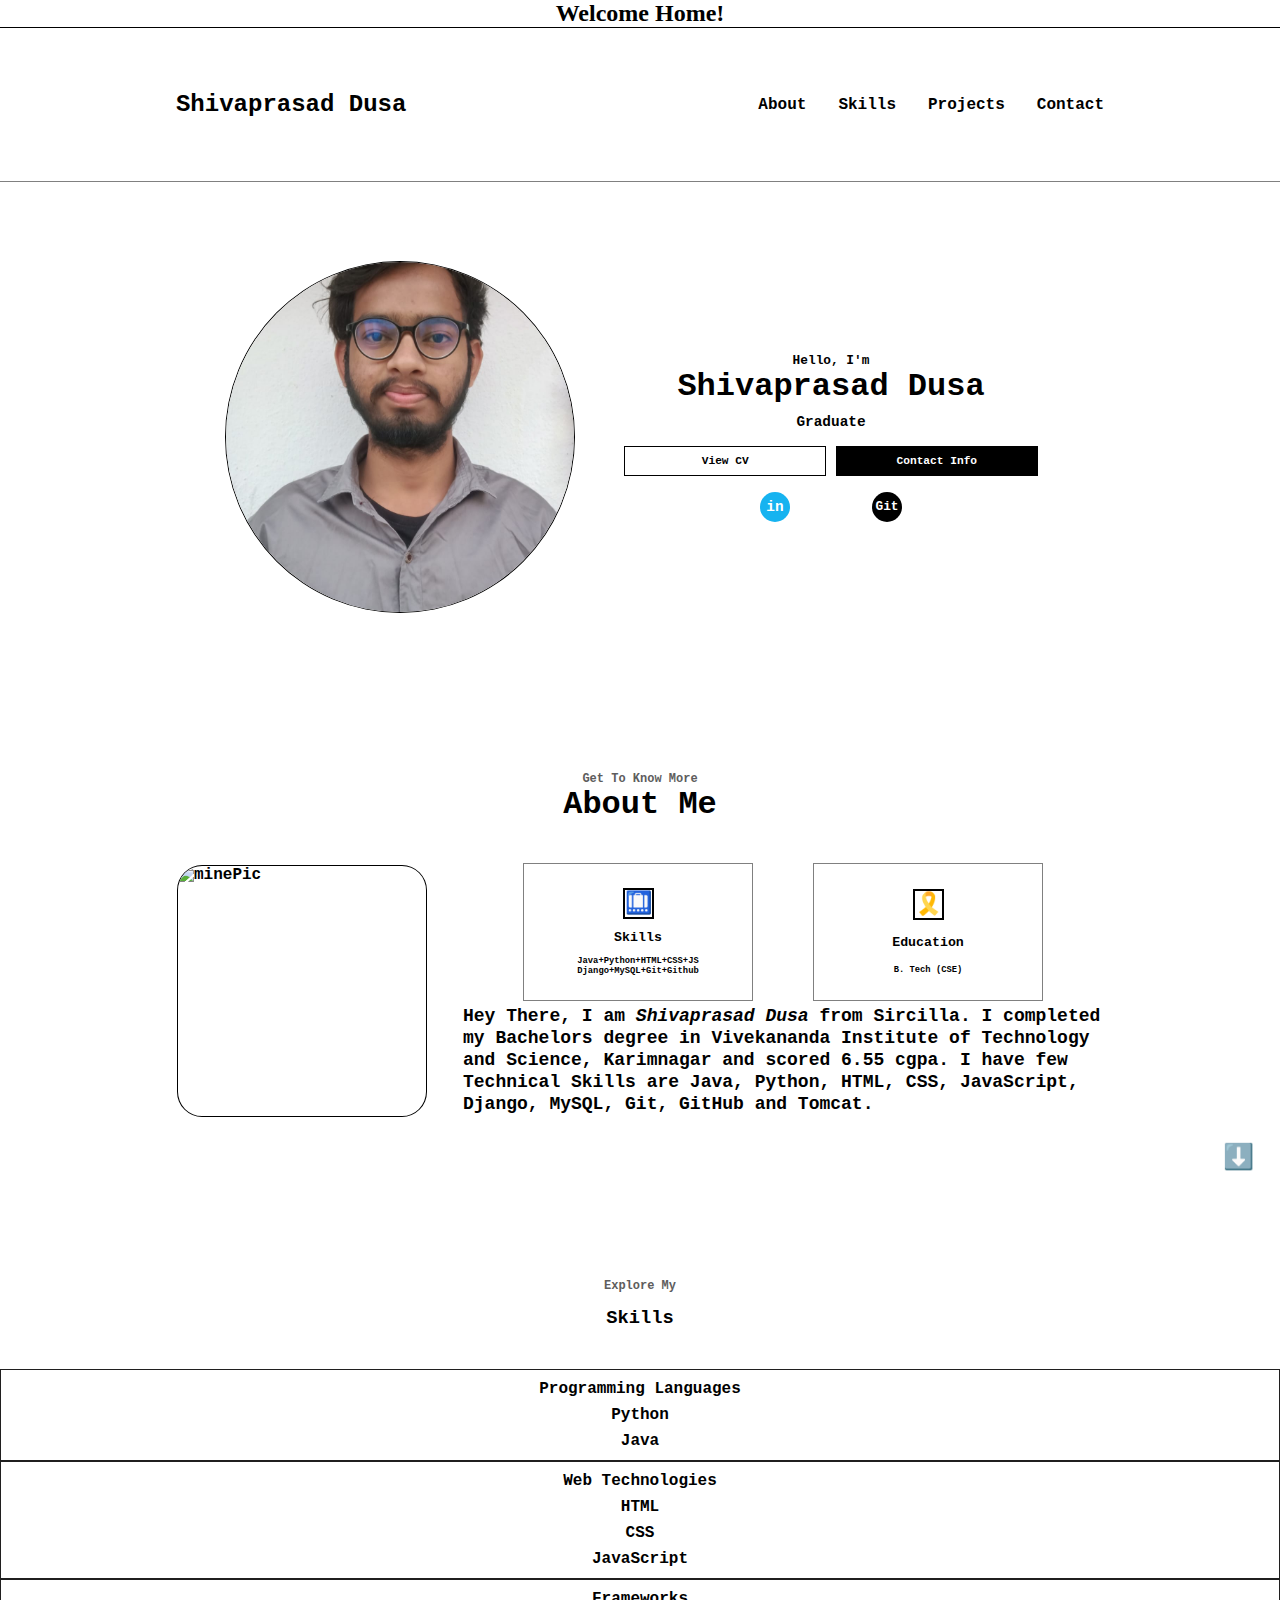
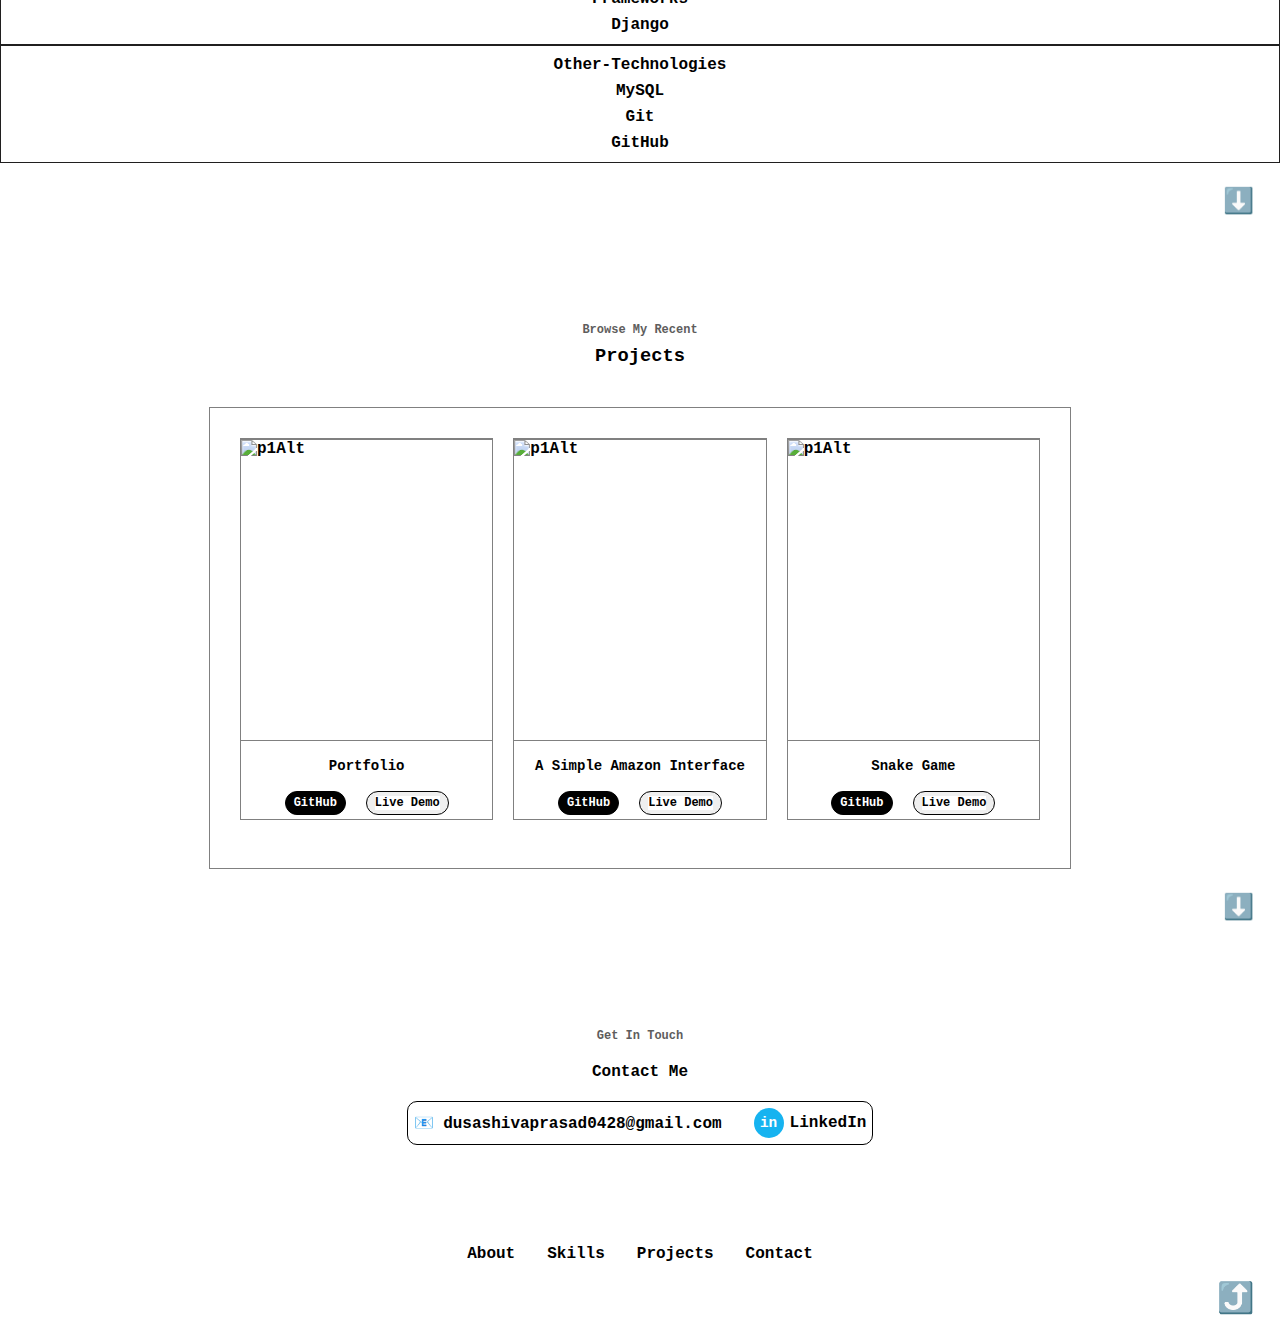
==== commit 285378fc: "Update index.html" ====
--- a/index.html
+++ b/index.html
@@ -44,7 +44,7 @@
 
     <section id="profile">
         <div class="profile-pic-container">
-            <img src="mine.jpg" class="profile-pic">
+            <img src="Images/mine.jpg" class="profile-pic">
         </div>
 
         <div class="profile-container">
@@ -78,7 +78,7 @@
         <div class="about-me-container">
 
             <div class="about-pic-container">
-                <img src="mine2.jpg" alt="minePic" class="about-pic" >
+                <img src="Images/mine2.jpg" alt="minePic" class="about-pic" >
             </div>
 
             <div class="about-container">
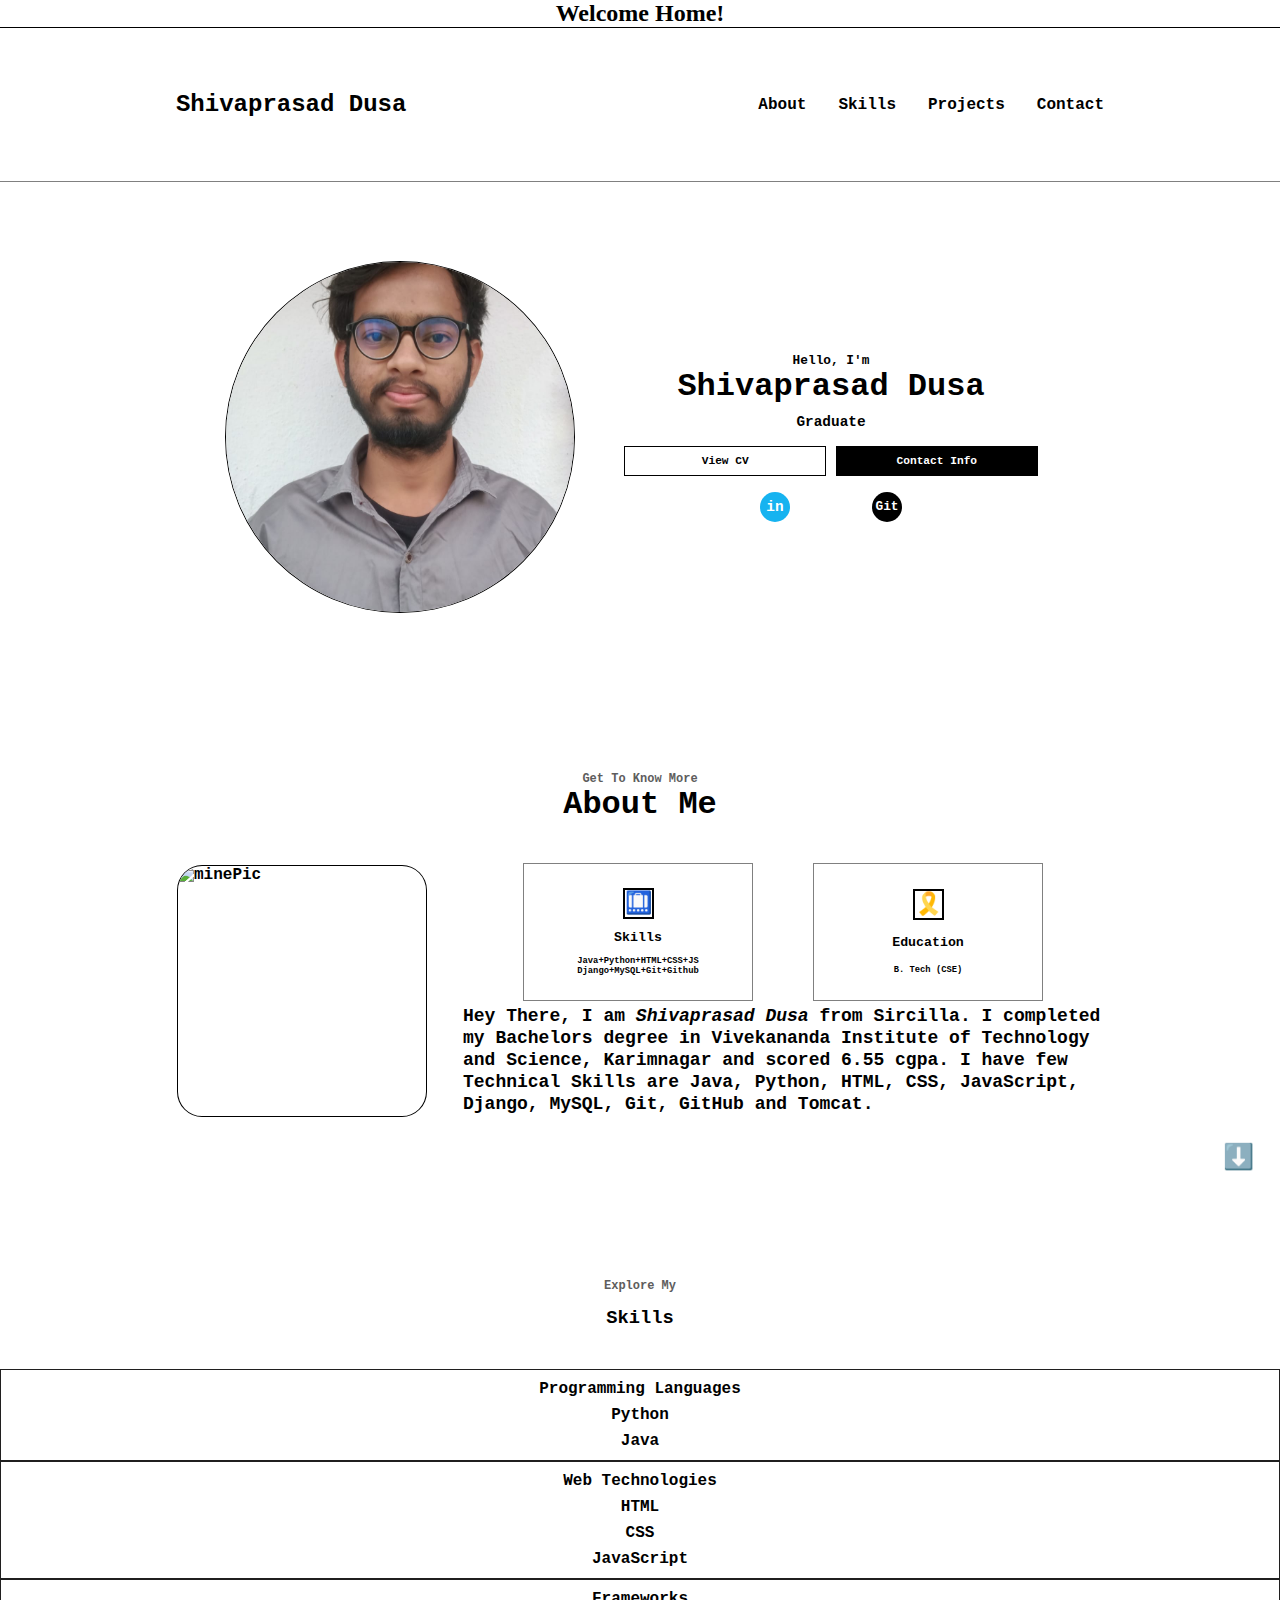
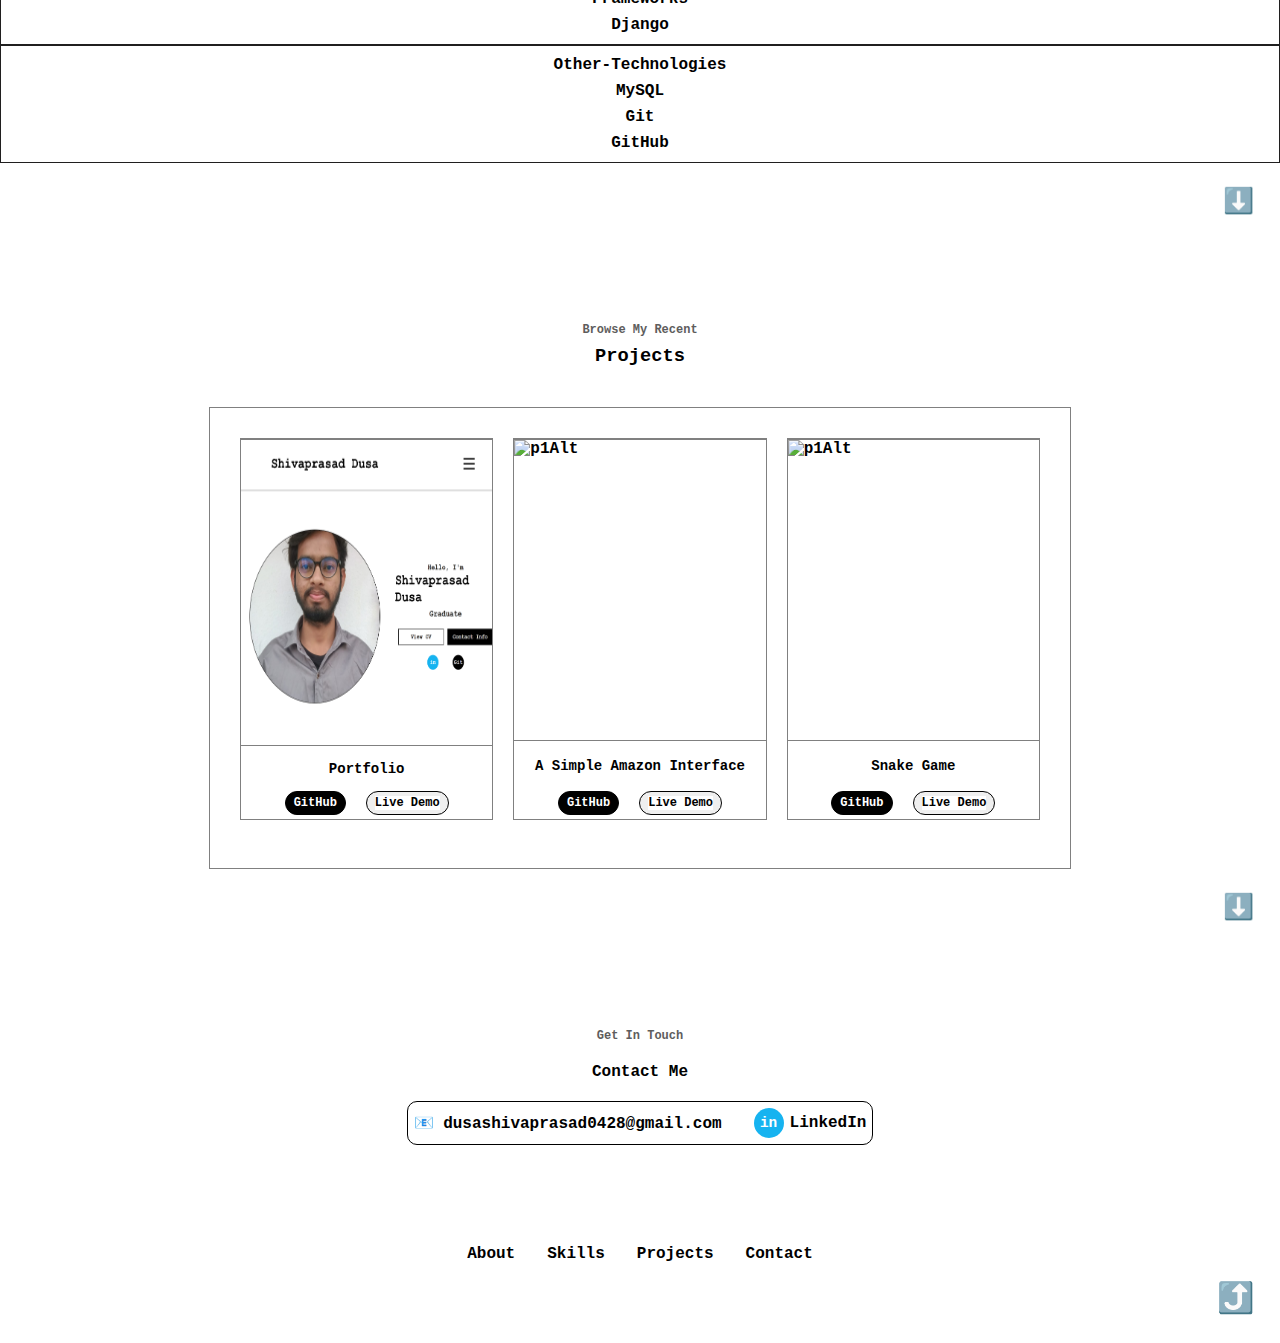
==== commit b9281a99: "Update index.html" ====
--- a/index.html
+++ b/index.html
@@ -78,7 +78,7 @@
         <div class="about-me-container">
 
             <div class="about-pic-container">
-                <img src="Images/mine2.jpg" alt="minePic" class="about-pic" >
+                <img src="Images/MeBlackWhitePic" alt="minePic" class="about-pic" >
             </div>
 
             <div class="about-container">
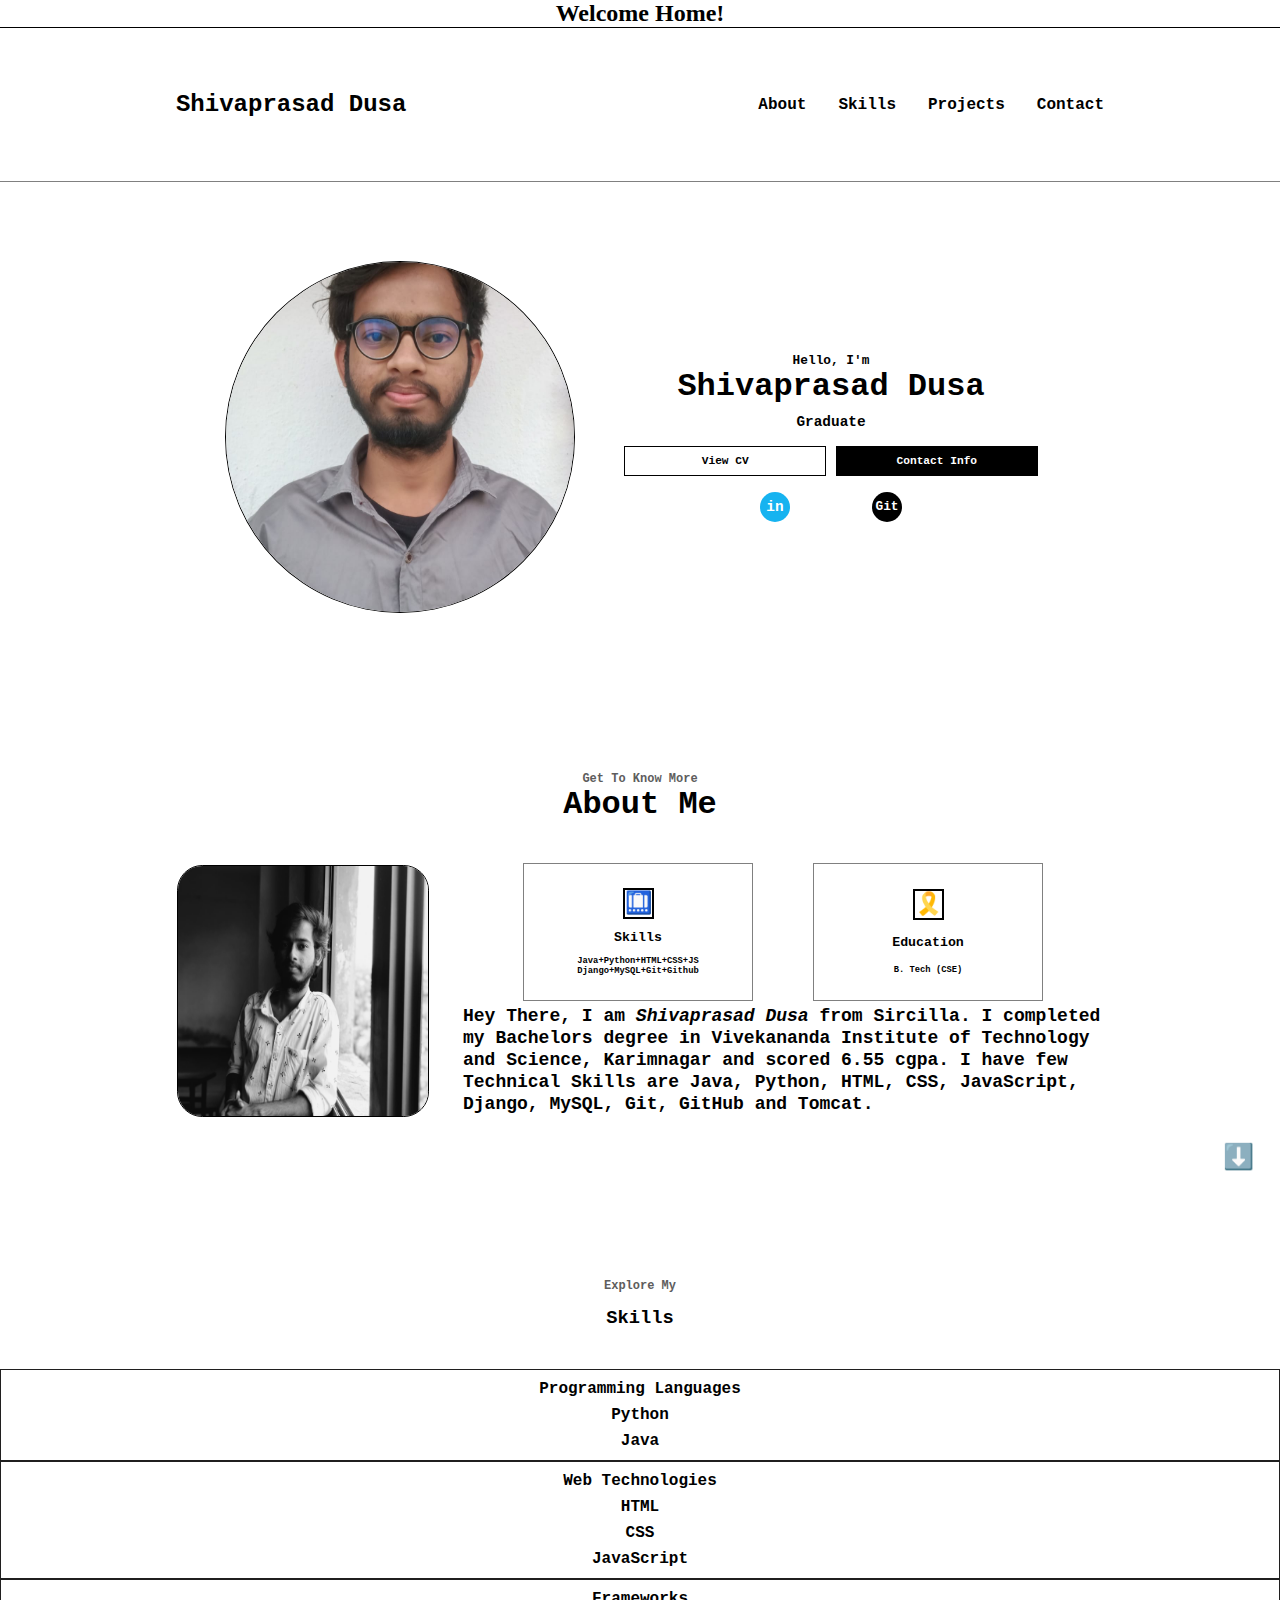
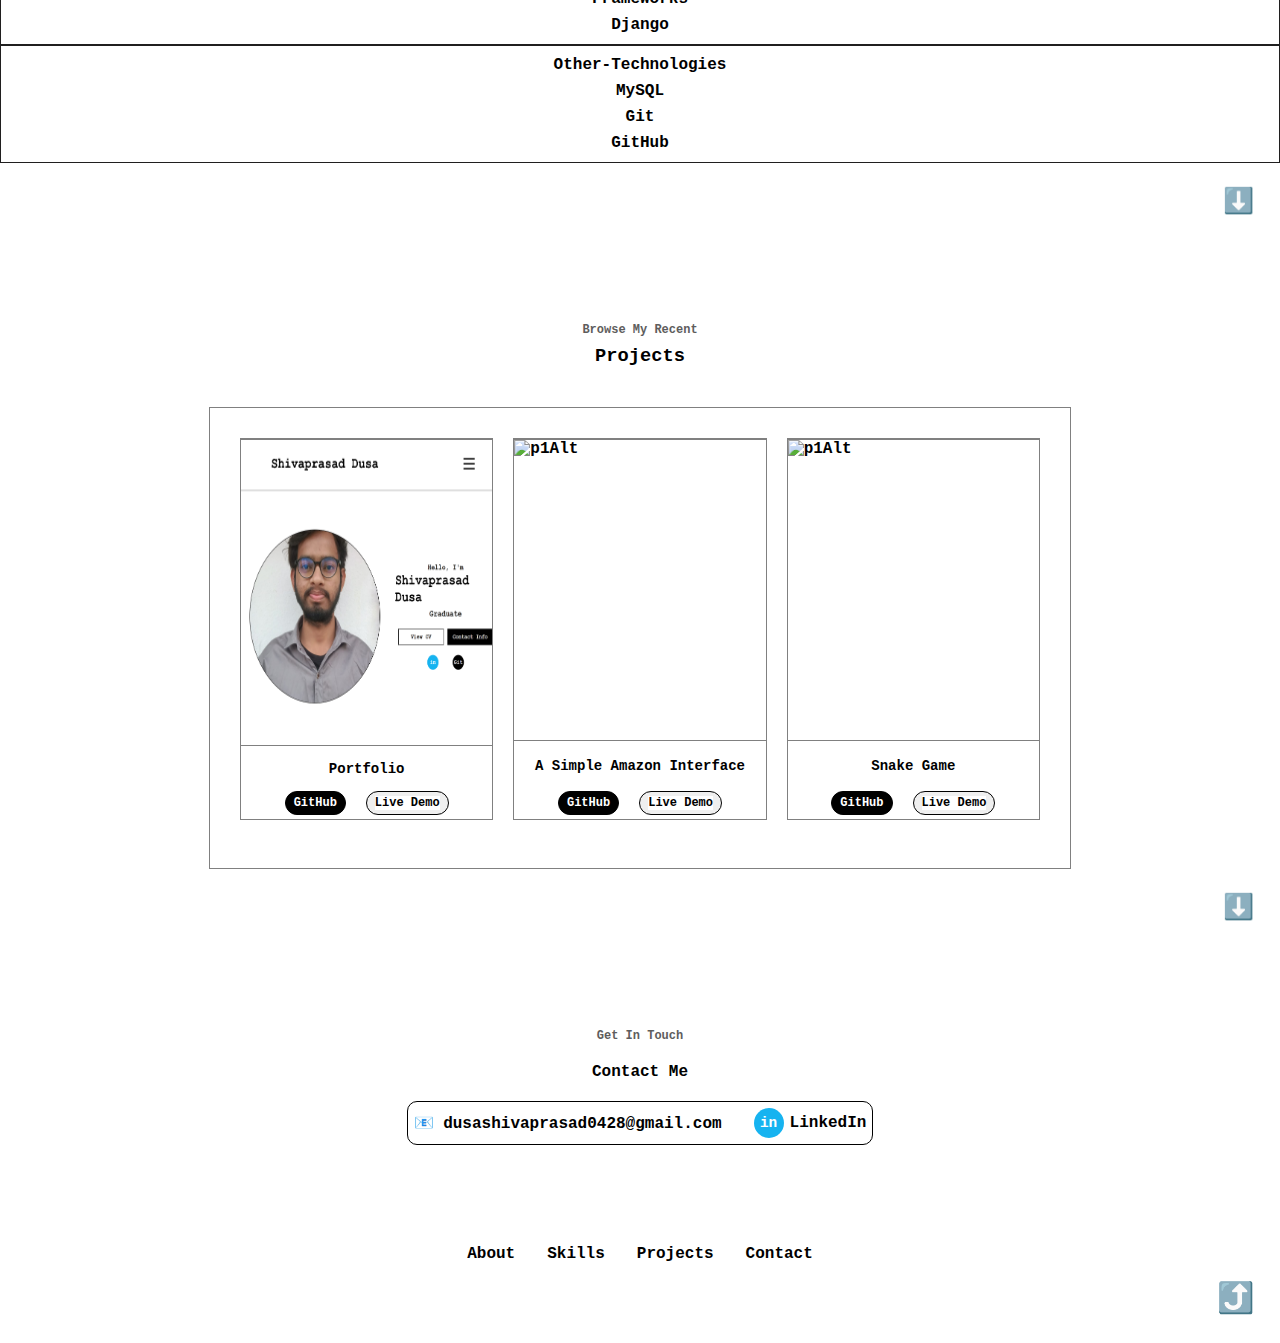
==== commit 9f37a0c8: "Update index.html" ====
--- a/index.html
+++ b/index.html
@@ -78,7 +78,7 @@
         <div class="about-me-container">
 
             <div class="about-pic-container">
-                <img src="Images/MeBlackWhitePic" alt="minePic" class="about-pic" >
+                <img src="Images/MeBlackWhitePic.jpg" alt="minePic" class="about-pic" >
             </div>
 
             <div class="about-container">
